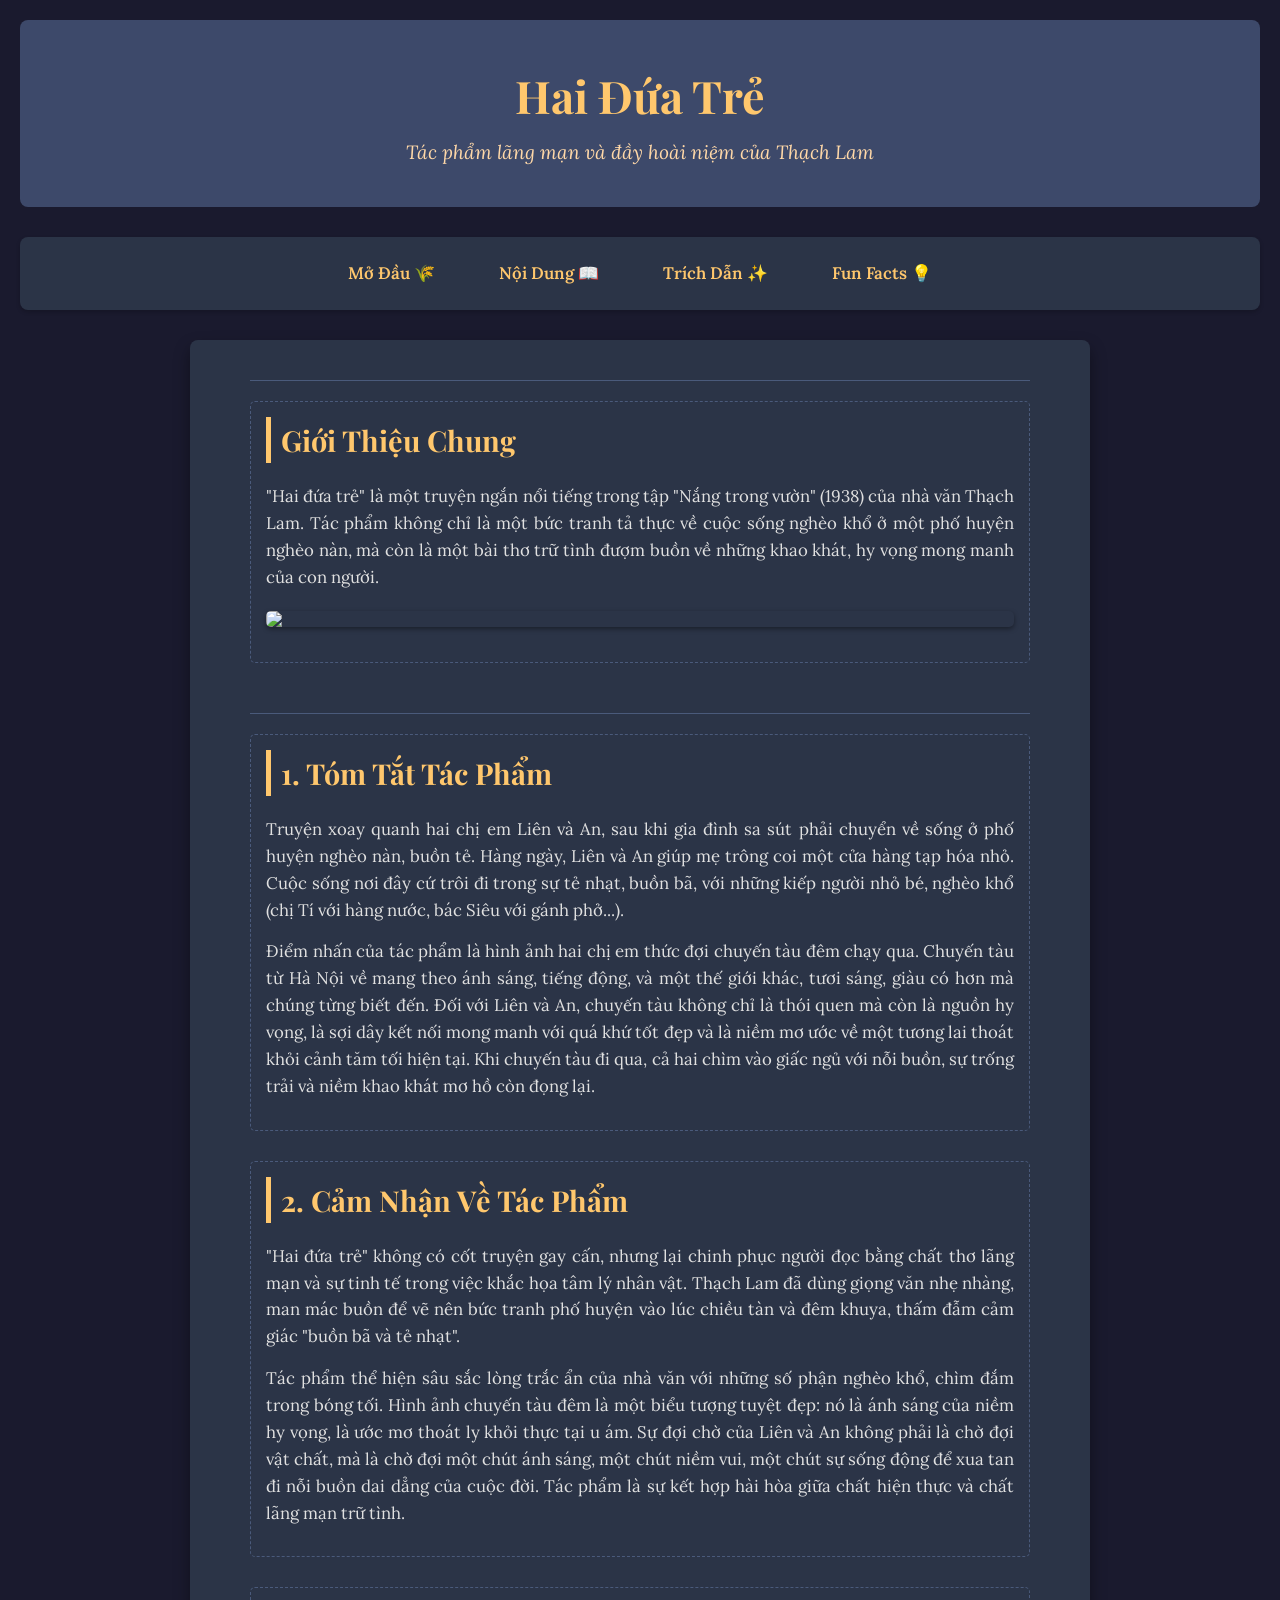
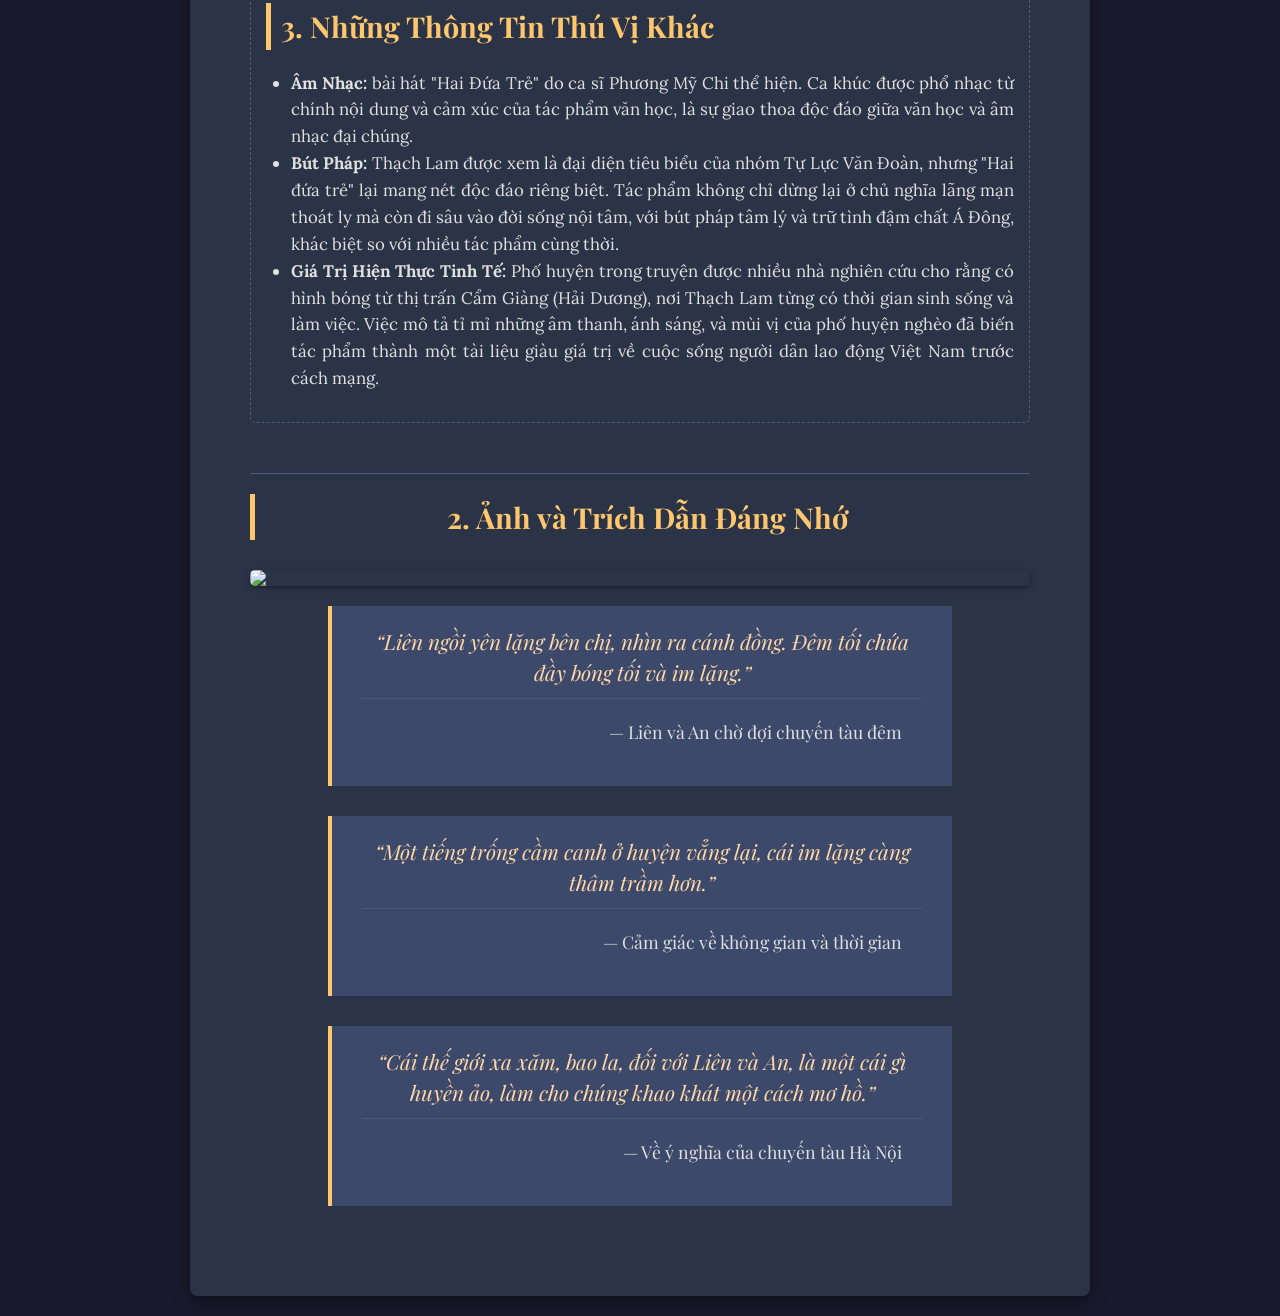
==== index.html @ c83884ed "Update and rename content5.html to index.html" ====
<!DOCTYPE html>
<html lang="vi">
<head>
    <meta charset="UTF-8">
    <meta name="viewport" content="width=device-width, initial-scale=1.0">
    <title>Hai Đứa Trẻ - Thạch Lam</title>
    <link href="https://fonts.googleapis.com/css2?family=Playfair+Display:ital,wght@0,400;0,700;1,400&family=Lora:wght@400;700&display=swap" rel="stylesheet">
    <link rel="stylesheet" href="styles5.css"> 
</head>
<body>
    <header>
        <h1>Hai Đứa Trẻ</h1>
        <h2>Tác phẩm lãng mạn và đầy hoài niệm của Thạch Lam</h2>
    </header>
    <nav class="main-nav">
        <a href="#gioi-thieu">Mở Đầu 🌾</a>
        <a href="#noidung">Nội Dung 📖</a>
        <a href="#anh-trich-dan">Trích Dẫn ✨</a>
        <a href="#thong-tin-vi">Fun Facts 💡</a>
    </nav>
    <main>
        <section id="gioi-thieu" class="content-section">
            <article>
                <h3>Giới Thiệu Chung</h3>
                <p>
                    "Hai đứa trẻ" là một truyện ngắn nổi tiếng trong tập "Nắng trong vườn" (1938) của nhà văn Thạch Lam. Tác phẩm không chỉ là một bức tranh tả thực về cuộc sống nghèo khổ ở một phố huyện nghèo nàn, mà còn là một bài thơ trữ tình đượm buồn về những khao khát, hy vọng mong manh của con người.
                </p>
                <img src="https://i.postimg.cc/MZRnd8xQ/image.png" class="content-image">
            </article>
        </section>
        <section id="noidung" class="content-section">
            <article class="tom-tat">
                <h3>1. Tóm Tắt Tác Phẩm</h3>
                <p>
                    Truyện xoay quanh hai chị em Liên và An, sau khi gia đình sa sút phải chuyển về sống ở phố huyện nghèo nàn, buồn tẻ. Hàng ngày, Liên và An giúp mẹ trông coi một cửa hàng tạp hóa nhỏ. Cuộc sống nơi đây cứ trôi đi trong sự tẻ nhạt, buồn bã, với những kiếp người nhỏ bé, nghèo khổ (chị Tí với hàng nước, bác Siêu với gánh phở...).
                </p>
                <p>
                    Điểm nhấn của tác phẩm là hình ảnh hai chị em thức đợi chuyến tàu đêm chạy qua. Chuyến tàu từ Hà Nội về mang theo ánh sáng, tiếng động, và một thế giới khác, tươi sáng, giàu có hơn mà chúng từng biết đến. Đối với Liên và An, chuyến tàu không chỉ là thói quen mà còn là nguồn hy vọng, là sợi dây kết nối mong manh với quá khứ tốt đẹp và là niềm mơ ước về một tương lai thoát khỏi cảnh tăm tối hiện tại. Khi chuyến tàu đi qua, cả hai chìm vào giấc ngủ với nỗi buồn, sự trống trải và niềm khao khát mơ hồ còn đọng lại.
                </p>
            </article>

            <article class="cam-nhan">
                <h3>2. Cảm Nhận Về Tác Phẩm</h3>
                <p>
                    "Hai đứa trẻ" không có cốt truyện gay cấn, nhưng lại chinh phục người đọc bằng chất thơ lãng mạn và sự tinh tế trong việc khắc họa tâm lý nhân vật. Thạch Lam đã dùng giọng văn nhẹ nhàng, man mác buồn để vẽ nên bức tranh phố huyện vào lúc chiều tàn và đêm khuya, thấm đẫm cảm giác "buồn bã và tẻ nhạt".
                </p>
                <p>
                    Tác phẩm thể hiện sâu sắc lòng trắc ẩn của nhà văn với những số phận nghèo khổ, chìm đắm trong bóng tối. Hình ảnh chuyến tàu đêm là một biểu tượng tuyệt đẹp: nó là ánh sáng của niềm hy vọng, là ước mơ thoát ly khỏi thực tại u ám. Sự đợi chờ của Liên và An không phải là chờ đợi vật chất, mà là chờ đợi một chút ánh sáng, một chút niềm vui, một chút sự sống động để xua tan đi nỗi buồn dai dẳng của cuộc đời. Tác phẩm là sự kết hợp hài hòa giữa chất hiện thực và chất lãng mạn trữ tình.
                </p>
            </article>
            <article id="thong-tin-vi" class="thong-tin">
                <h3>3. Những Thông Tin Thú Vị Khác</h3>
                <ul>
                    <li><b>Âm Nhạc:</b> bài hát "Hai Đứa Trẻ" do ca sĩ Phương Mỹ Chi thể hiện. Ca khúc được phổ nhạc từ chính nội dung và cảm xúc của tác phẩm văn học, là sự giao thoa độc đáo giữa văn học và âm nhạc đại chúng.</li>
                        
                    <li><b>Bút Pháp:</b> Thạch Lam được xem là đại diện tiêu biểu của nhóm Tự Lực Văn Đoàn, nhưng "Hai đứa trẻ" lại mang nét độc đáo riêng biệt. Tác phẩm không chỉ dừng lại ở chủ nghĩa lãng mạn thoát ly mà còn đi sâu vào đời sống nội tâm, với bút pháp tâm lý và trữ tình đậm chất Á Đông, khác biệt so với nhiều tác phẩm cùng thời.</li>

                    <li><b>Giá Trị Hiện Thực Tinh Tế:</b> Phố huyện trong truyện được nhiều nhà nghiên cứu cho rằng có hình bóng từ thị trấn Cẩm Giàng (Hải Dương), nơi Thạch Lam từng có thời gian sinh sống và làm việc. Việc mô tả tỉ mỉ những âm thanh, ánh sáng, và mùi vị của phố huyện nghèo đã biến tác phẩm thành một tài liệu giàu giá trị về cuộc sống người dân lao động Việt Nam trước cách mạng.</li>
                </ul>
            </article>
        </section>
        <section id="anh-trich-dan" class="content-section">
            <h3>2. Ảnh và Trích Dẫn Đáng Nhớ</h3>
            <div class="quote-block">
                <img src="https://i.postimg.cc/dQZjK1PL/image.png" class="content-image">

                <blockquote>
                    <p>“Liên ngồi yên lặng bên chị, nhìn ra cánh đồng. Đêm tối chứa đầy bóng tối và im lặng.”</p>
                    <footer>— Liên và An chờ đợi chuyến tàu đêm</footer>
                </blockquote>
            </div>
            <div class="quote-block">
                <blockquote>
                    <p>“Một tiếng trống cầm canh ở huyện vẳng lại, cái im lặng càng thâm trầm hơn.”</p>
                    <footer>— Cảm giác về không gian và thời gian</footer>
                </blockquote>
            </div>
            <div class="quote-block">
                <blockquote>
                    <p>“Cái thế giới xa xăm, bao la, đối với Liên và An, là một cái gì huyền ảo, làm cho chúng khao khát một cách mơ hồ.”</p>
                    <footer>— Về ý nghĩa của chuyến tàu Hà Nội</footer>
                </blockquote>
            </div>
        </section>
    </main>
</body>

</html>
---- styles5.css ----
* {margin: 0;padding: 0;box-sizing: border-box;}

body {
    font-family: 'Lora', Georgia, serif; 
    line-height: 1.6;
    color: #e0e0e0;
    background-color: #1a1a2e;
    padding: 20px;
}

main {
    max-width: 900px;
    margin: 0 auto;
    background-color: #2b3447;
    padding: 40px 60px;
    box-shadow: 0 8px 16px rgba(0, 0, 0, 0.4);
    border-radius: 8px;
}

header {
    text-align: center;
    padding: 40px 20px;
    background-color: #3d496a;
    margin-bottom: 30px;
    border-radius: 8px;
}

header h1 {
    font-family: 'Playfair Display', serif; 
    font-size: 2.8em;
    color: #ffc76d;
    margin-bottom: 5px;
}

header h2 {
    font-family: 'Lora', serif;
    font-size: 1.2em;
    color: #ffd8a8;
    font-style: italic;
    font-weight: 400;
}

.main-nav {
    text-align: center;
    padding: 15px 0;
    margin-bottom: 30px;
    background-color: #2b3447;
    border-radius: 8px;
    box-shadow: 0 2px 4px rgba(0, 0, 0, 0.2);
}

.main-nav a {
    font-family: 'Lora', serif;
    text-decoration: none;
    color: #ffc76d;
    margin: 0 15px;
    padding: 8px 15px;
    display: inline-block;
    transition: background-color 0.3s, color 0.3s;
    border-radius: 4px;
    font-size: 1.05em;
    font-weight: 600;
}

.main-nav a:hover {
    background-color: #4e5d80;
    color: #ffffff;
}

.content-section {
    margin-bottom: 50px;
    padding-top: 20px;
    border-top: 1px solid #4a5a7b;
}





.content-section h3 {
    font-family: 'Playfair Display', serif;
    font-size: 1.8em;
    color: #ffc76d;
    margin-bottom: 20px;
    border-left: 5px solid #ffc76d;
    padding-left: 10px;
}

article {
    margin-bottom: 30px;
    padding: 15px;
    border: 1px dashed #4a5a7b;
    border-radius: 5px;
}

article p, article ul {
    font-size: 1.05em;
    text-align: justify;
    margin-bottom: 15px;
}

article ul {
    padding-left: 25px;
}

#anh-trich-dan {
    text-align: center;
}

.quote-block {
    margin: 30px 0;
}

blockquote {
    font-family: 'Playfair Display', serif;
    font-size: 1.3em;
    font-style: italic;
    color: #ffd8a8;
    margin: 20px auto;
    padding: 20px 30px;
    border-left: 4px solid #ffc76d;
    background-color: #3d496a;
    max-width: 80%;
    line-height: 1.5;
}

blockquote footer {
    display: block;
    margin-top: 10px;
    font-size: 0.85em;
    color: #e0e0e0;
    text-align: right;
    font-style: normal;
}

.content-image {
    display: block;
    max-width: 100%;
    height: auto;
    margin: 20px auto;
    border-radius: 5px;
    box-shadow: 0 2px 5px rgba(0, 0, 0, 0.4);
}

footer {
    text-align: center;
    padding: 20px;
    margin-top: 40px;
    border-top: 1px solid #4a5a7b;
    color: #a0a0a0;
    font-size: 0.9em;
}

audio {
    position: fixed; 
    bottom: 10px;    
    right: 10px;     
    z-index: 1000;   
    width: 250px;
    opacity: 0.8;    
}

html {
    scroll-behavior: smooth;
}

@media (max-width: 768px) {
    main {padding: 30px 20px;}
    header h1 {font-size: 2.2em;}
    blockquote {
        font-size: 1.1em;
        padding: 15px 20px;
    }
}
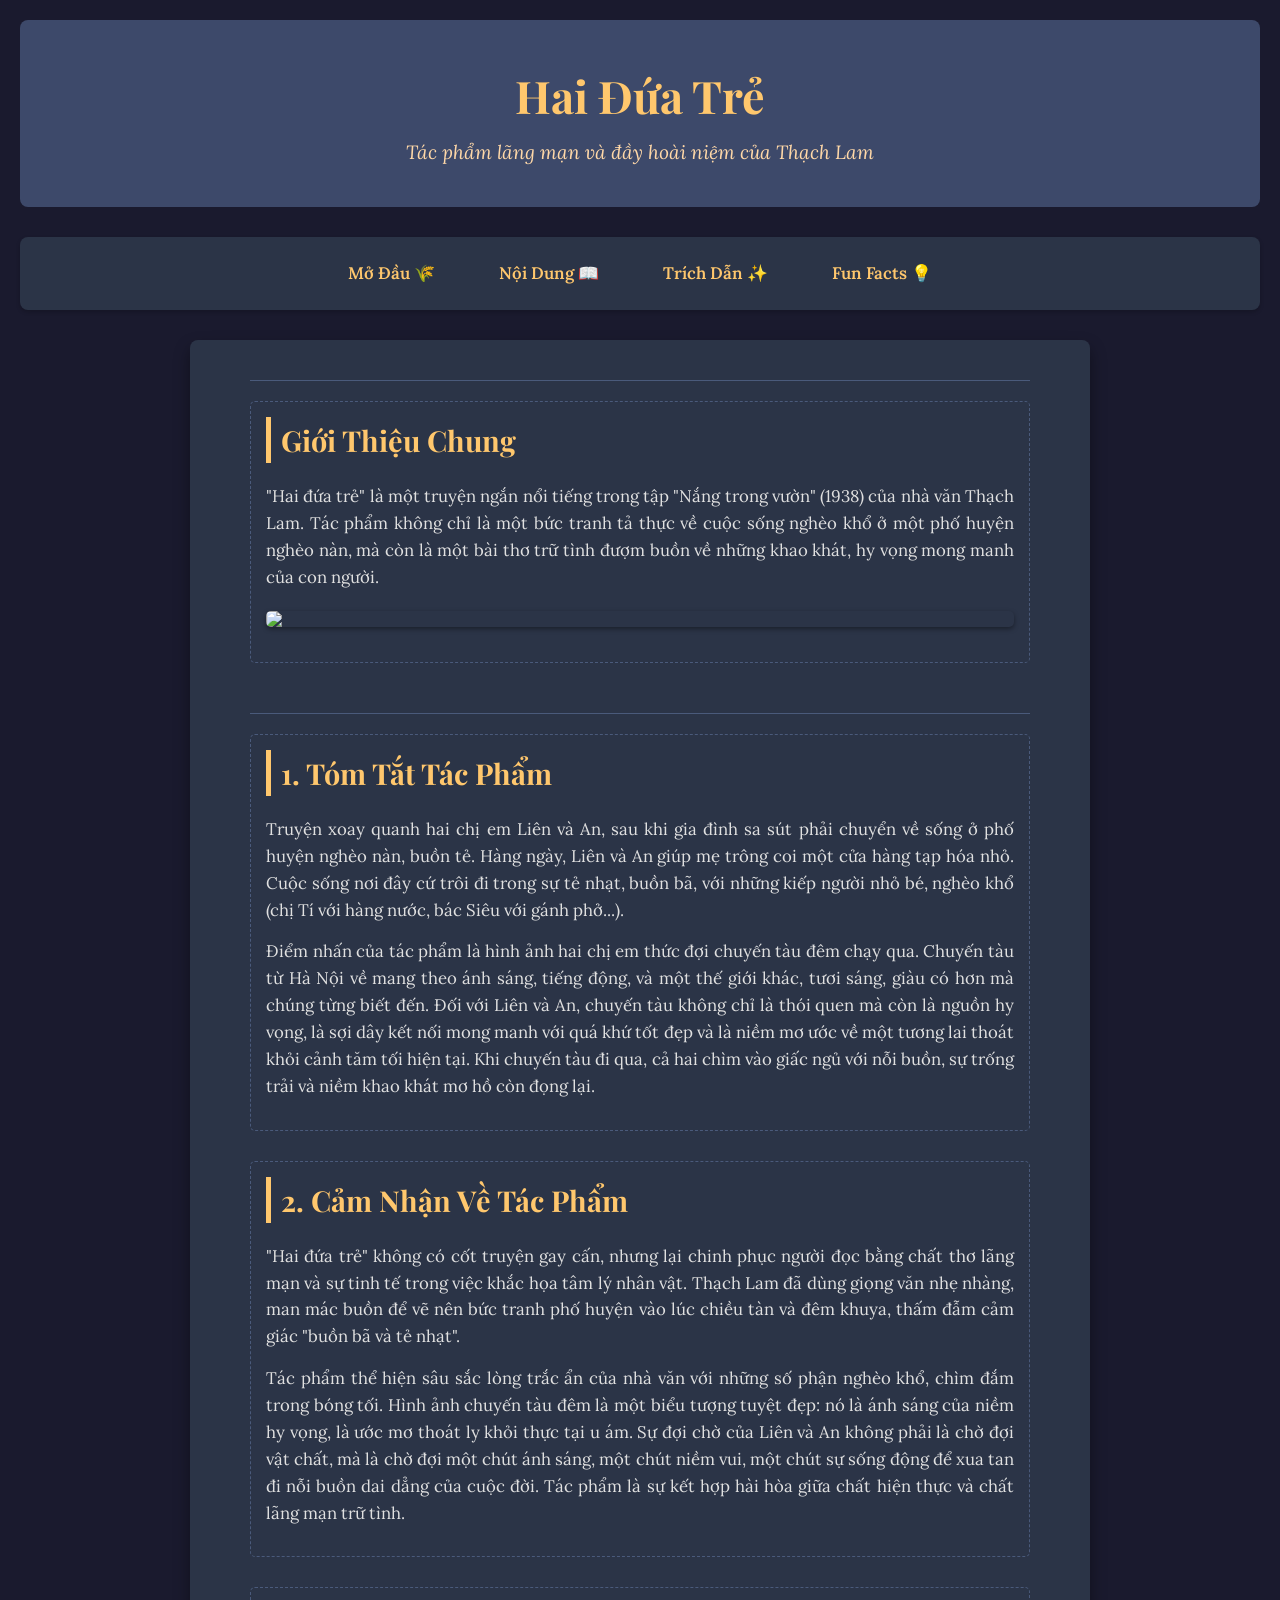
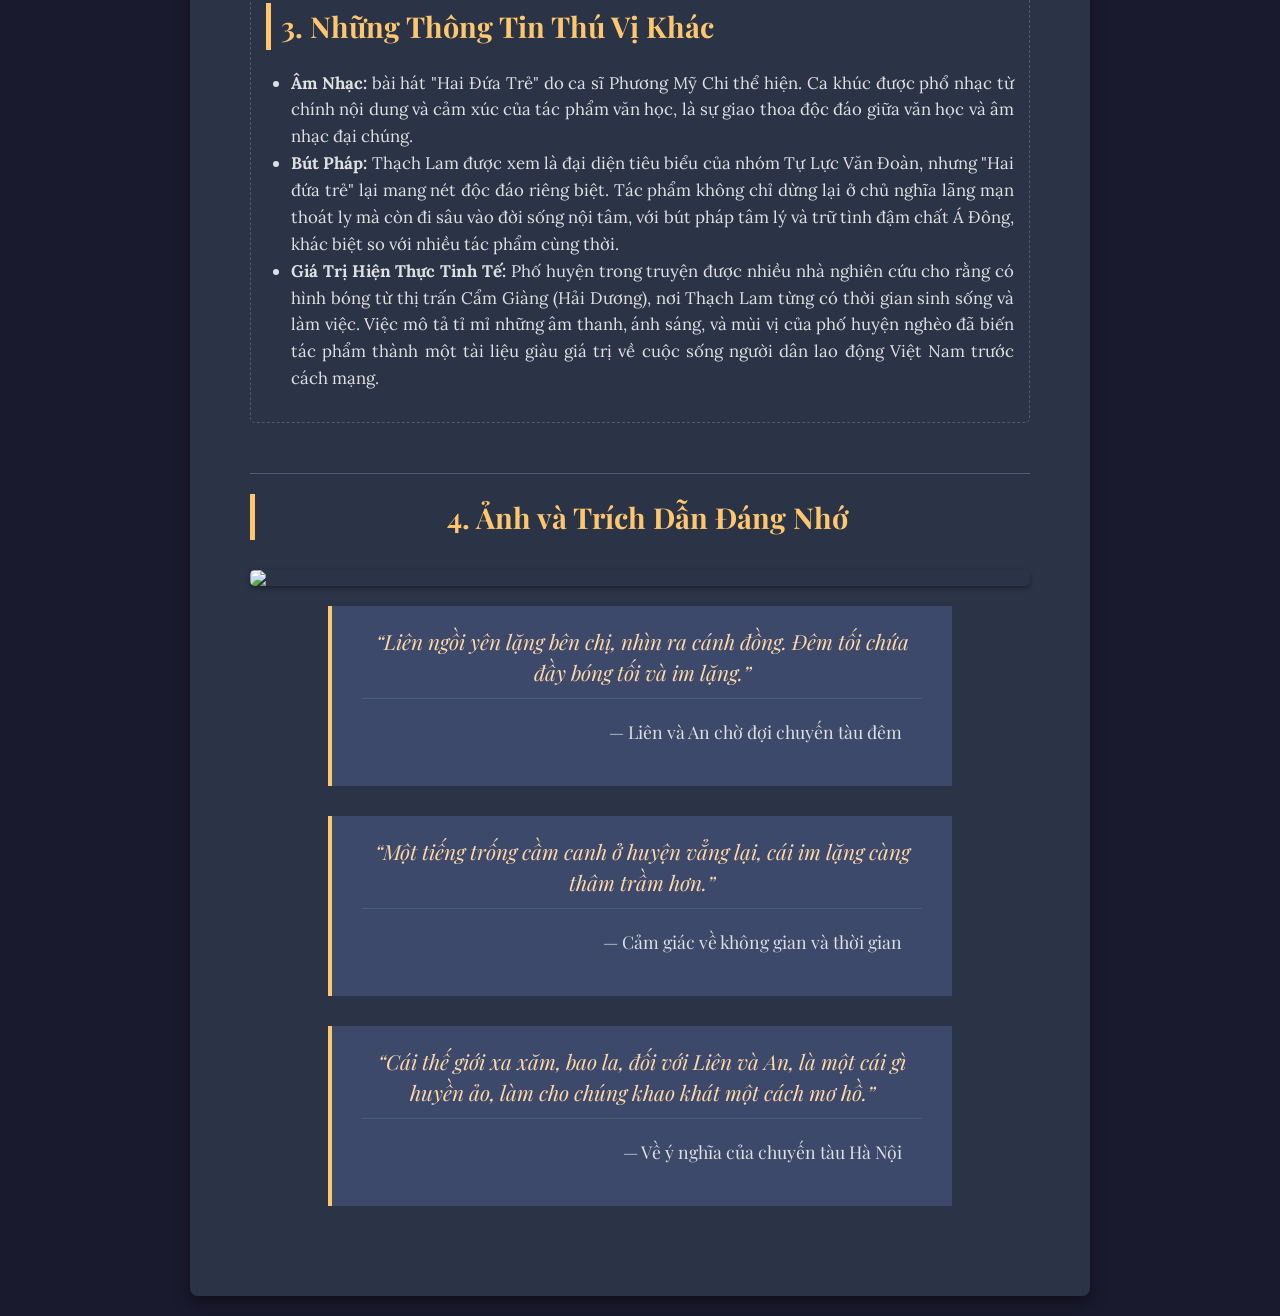
==== commit 24a331c2: "Add files via upload" ====
--- a/index.html
+++ b/index.html
@@ -60,7 +60,7 @@
             </article>
         </section>
         <section id="anh-trich-dan" class="content-section">
-            <h3>2. Ảnh và Trích Dẫn Đáng Nhớ</h3>
+            <h3>4. Ảnh và Trích Dẫn Đáng Nhớ</h3>
             <div class="quote-block">
                 <img src="https://i.postimg.cc/dQZjK1PL/image.png" class="content-image">
 
@@ -84,5 +84,4 @@
         </section>
     </main>
 </body>
-
-</html>
+</html>
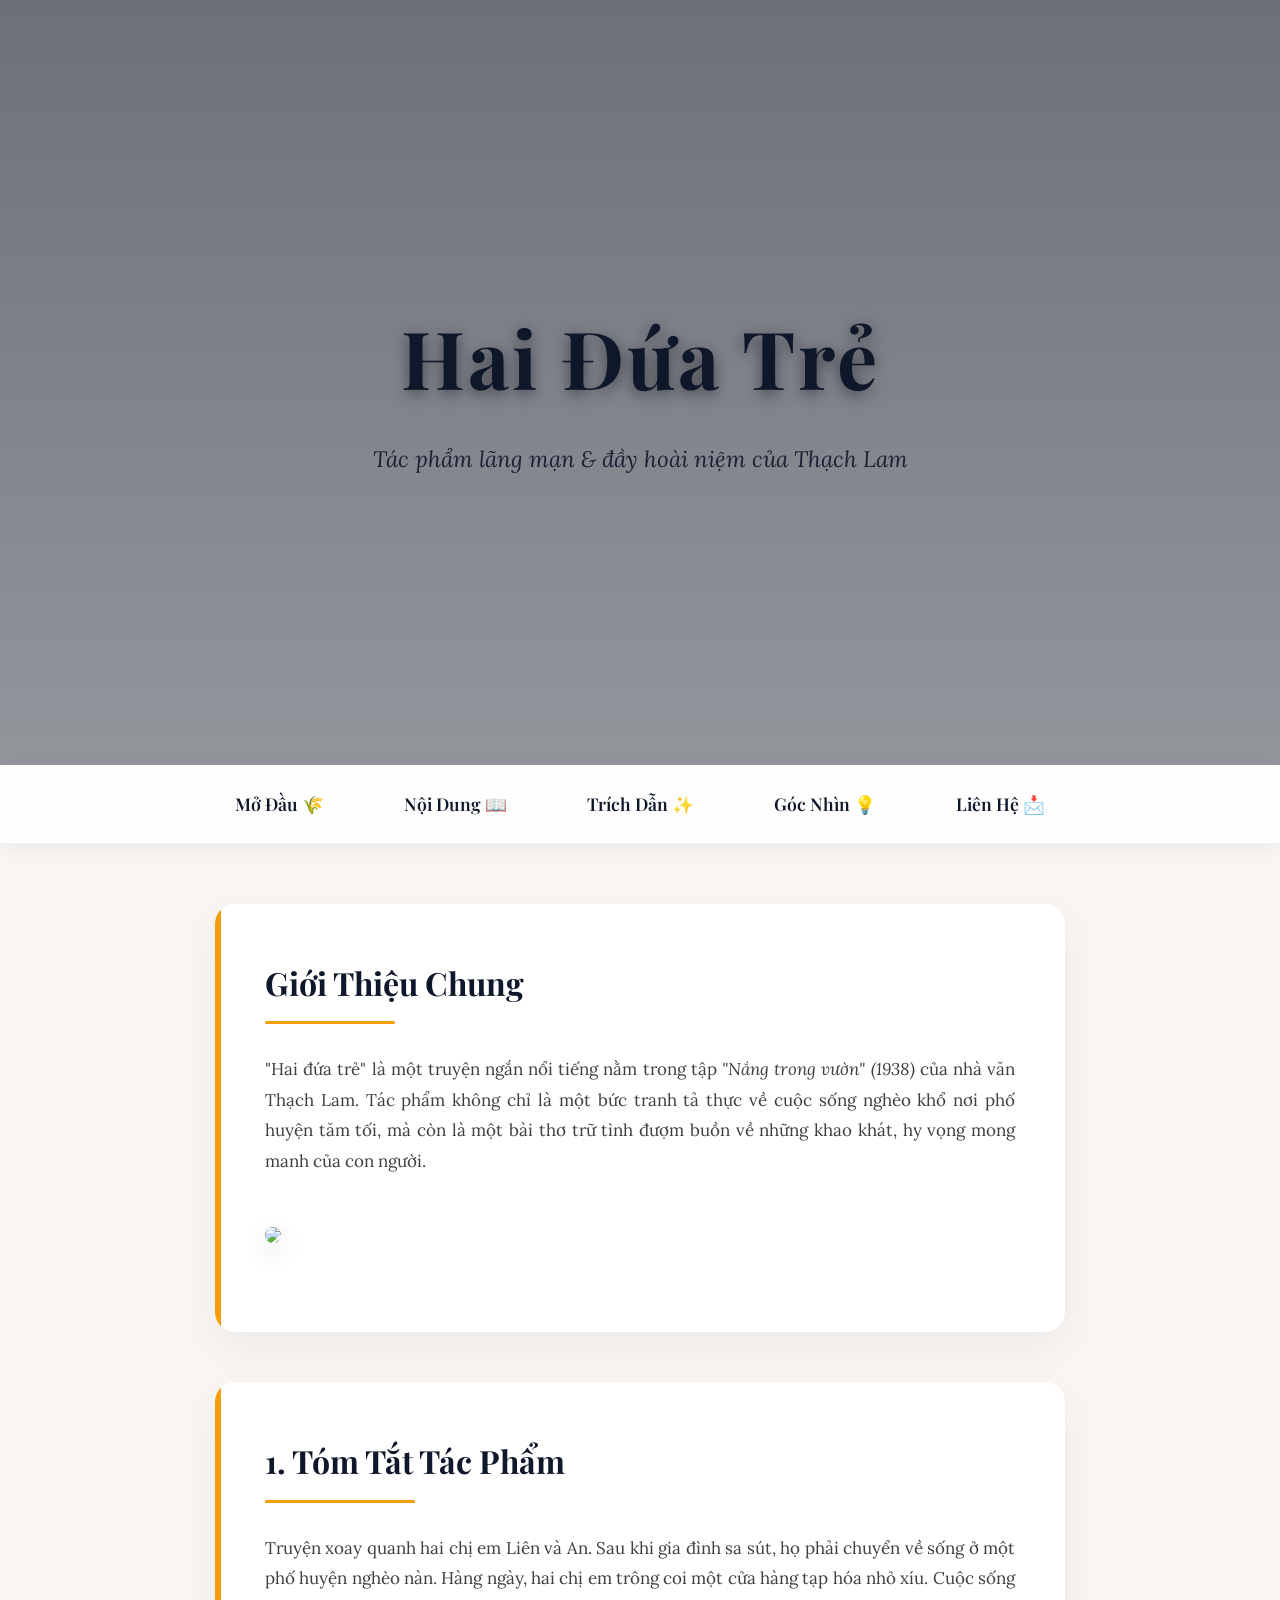
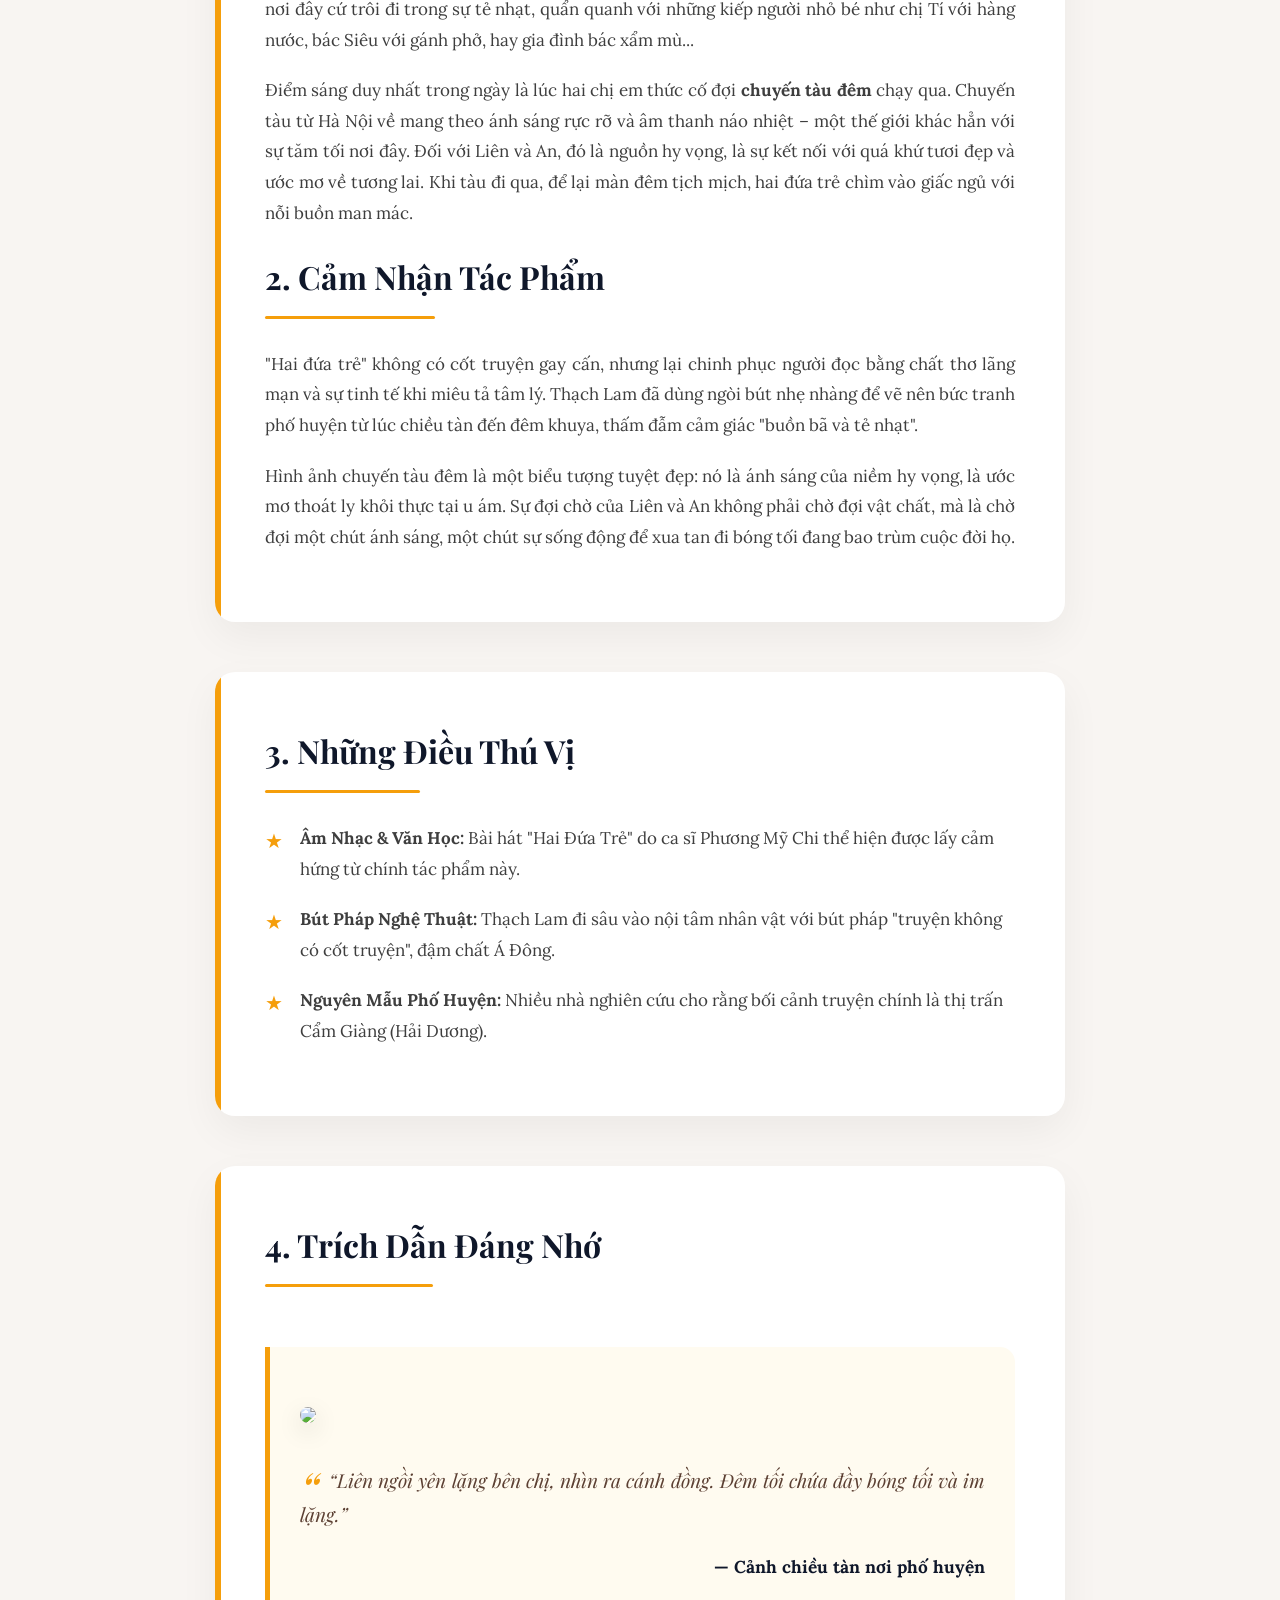
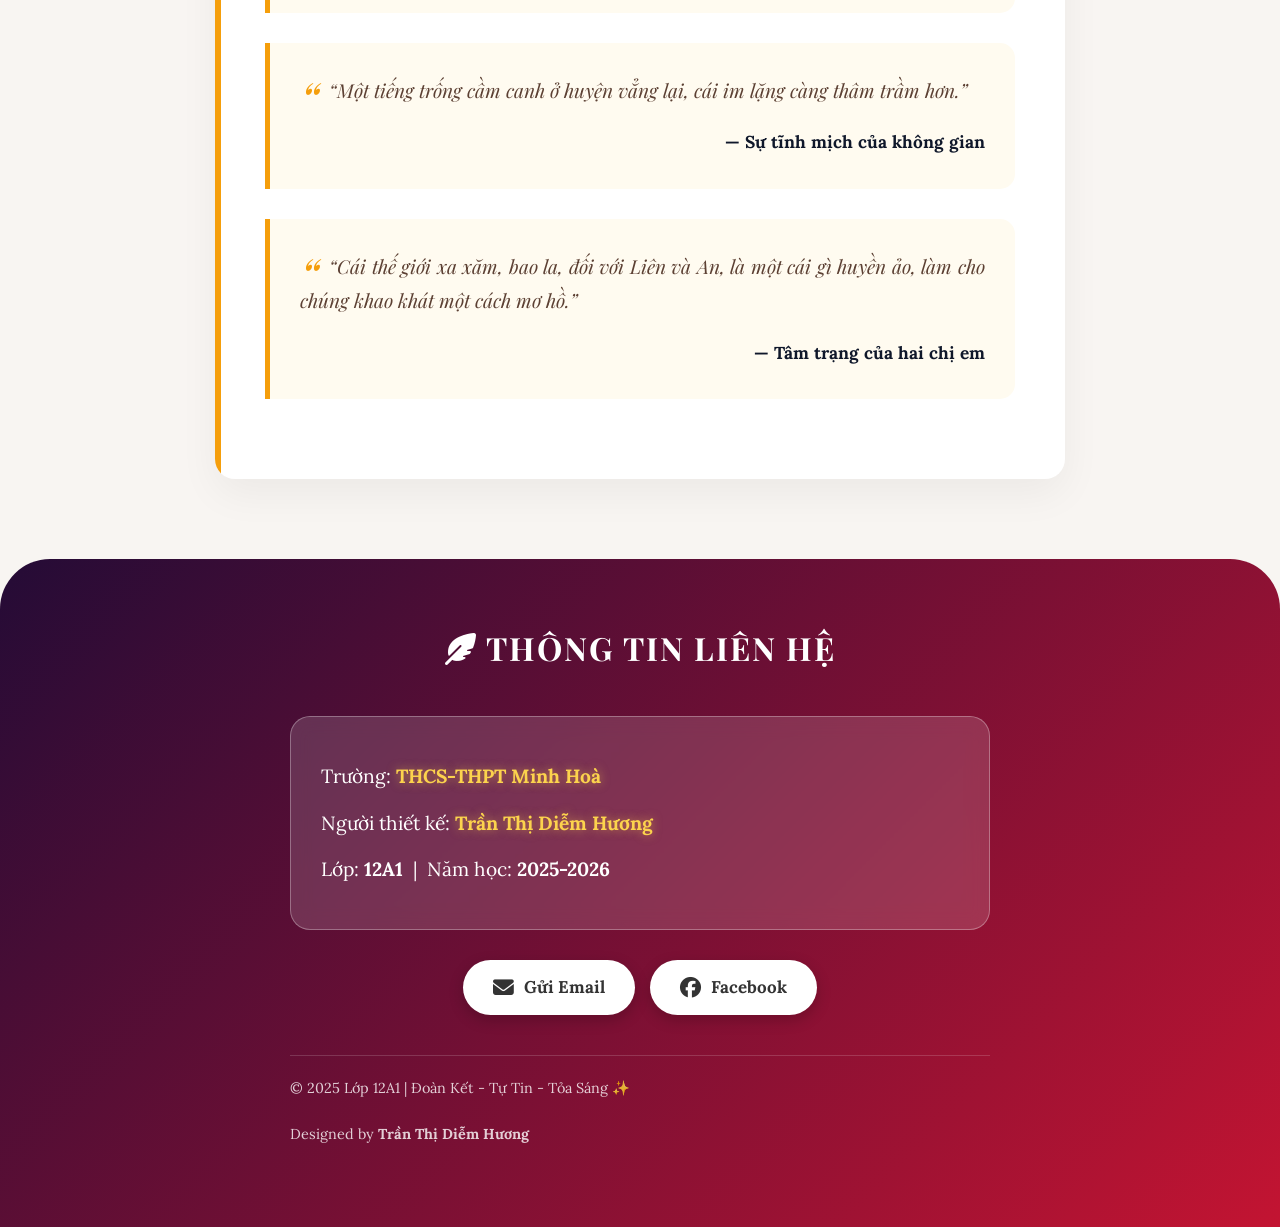
==== commit e7bbd291: "Add files via upload" ====
--- a/index.html
+++ b/index.html
@@ -3,27 +3,29 @@
 <head>
     <meta charset="UTF-8">
     <meta name="viewport" content="width=device-width, initial-scale=1.0">
-    <title>Hai Đứa Trẻ - Thạch Lam</title>
-    <link href="https://fonts.googleapis.com/css2?family=Playfair+Display:ital,wght@0,400;0,700;1,400&family=Lora:wght@400;700&display=swap" rel="stylesheet">
-    <link rel="stylesheet" href="styles5.css"> 
+    <title>Hai Đứa Trẻ - Thạch Lam | Tuyệt Tác Lãng Mạn</title>
+    <link href="https://fonts.googleapis.com/css2?family=Playfair+Display:ital,wght@0,400;0,700;1,400&family=Lora:ital,wght@0,400;0,700;1,400&display=swap" rel="stylesheet">
+    <link rel="stylesheet" href="https://cdnjs.cloudflare.com/ajax/libs/font-awesome/6.4.0/css/all.min.css">
+    <link rel="stylesheet" href="style.css"> 
 </head>
 <body>
     <header>
         <h1>Hai Đứa Trẻ</h1>
-        <h2>Tác phẩm lãng mạn và đầy hoài niệm của Thạch Lam</h2>
+        <h2>Tác phẩm lãng mạn & đầy hoài niệm của Thạch Lam</h2>
     </header>
     <nav class="main-nav">
         <a href="#gioi-thieu">Mở Đầu 🌾</a>
         <a href="#noidung">Nội Dung 📖</a>
         <a href="#anh-trich-dan">Trích Dẫn ✨</a>
-        <a href="#thong-tin-vi">Fun Facts 💡</a>
+        <a href="#thong-tin-vi">Góc Nhìn 💡</a>
+        <a href="#tac-gia-web">Liên Hệ 📩</a>
     </nav>
     <main>
         <section id="gioi-thieu" class="content-section">
             <article>
                 <h3>Giới Thiệu Chung</h3>
                 <p>
-                    "Hai đứa trẻ" là một truyện ngắn nổi tiếng trong tập "Nắng trong vườn" (1938) của nhà văn Thạch Lam. Tác phẩm không chỉ là một bức tranh tả thực về cuộc sống nghèo khổ ở một phố huyện nghèo nàn, mà còn là một bài thơ trữ tình đượm buồn về những khao khát, hy vọng mong manh của con người.
+                    "Hai đứa trẻ" là một truyện ngắn nổi tiếng nằm trong tập <i>"Nắng trong vườn" (1938)</i> của nhà văn Thạch Lam. Tác phẩm không chỉ là một bức tranh tả thực về cuộc sống nghèo khổ nơi phố huyện tăm tối, mà còn là một bài thơ trữ tình đượm buồn về những khao khát, hy vọng mong manh của con người.
                 </p>
                 <img src="https://i.postimg.cc/MZRnd8xQ/image.png" class="content-image">
             </article>
@@ -32,56 +34,79 @@
             <article class="tom-tat">
                 <h3>1. Tóm Tắt Tác Phẩm</h3>
                 <p>
-                    Truyện xoay quanh hai chị em Liên và An, sau khi gia đình sa sút phải chuyển về sống ở phố huyện nghèo nàn, buồn tẻ. Hàng ngày, Liên và An giúp mẹ trông coi một cửa hàng tạp hóa nhỏ. Cuộc sống nơi đây cứ trôi đi trong sự tẻ nhạt, buồn bã, với những kiếp người nhỏ bé, nghèo khổ (chị Tí với hàng nước, bác Siêu với gánh phở...).
+                    Truyện xoay quanh hai chị em Liên và An. Sau khi gia đình sa sút, họ phải chuyển về sống ở một phố huyện nghèo nàn. Hàng ngày, hai chị em trông coi một cửa hàng tạp hóa nhỏ xíu. Cuộc sống nơi đây cứ trôi đi trong sự tẻ nhạt, quẩn quanh với những kiếp người nhỏ bé như chị Tí với hàng nước, bác Siêu với gánh phở, hay gia đình bác xẩm mù...
                 </p>
                 <p>
-                    Điểm nhấn của tác phẩm là hình ảnh hai chị em thức đợi chuyến tàu đêm chạy qua. Chuyến tàu từ Hà Nội về mang theo ánh sáng, tiếng động, và một thế giới khác, tươi sáng, giàu có hơn mà chúng từng biết đến. Đối với Liên và An, chuyến tàu không chỉ là thói quen mà còn là nguồn hy vọng, là sợi dây kết nối mong manh với quá khứ tốt đẹp và là niềm mơ ước về một tương lai thoát khỏi cảnh tăm tối hiện tại. Khi chuyến tàu đi qua, cả hai chìm vào giấc ngủ với nỗi buồn, sự trống trải và niềm khao khát mơ hồ còn đọng lại.
+                    Điểm sáng duy nhất trong ngày là lúc hai chị em thức cố đợi <b>chuyến tàu đêm</b> chạy qua. Chuyến tàu từ Hà Nội về mang theo ánh sáng rực rỡ và âm thanh náo nhiệt – một thế giới khác hẳn với sự tăm tối nơi đây. Đối với Liên và An, đó là nguồn hy vọng, là sự kết nối với quá khứ tươi đẹp và ước mơ về tương lai. Khi tàu đi qua, để lại màn đêm tịch mịch, hai đứa trẻ chìm vào giấc ngủ với nỗi buồn man mác.
+                </p>				
+            </article>
+				
+            <article class="cam-nhan">
+                <h3>2. Cảm Nhận Tác Phẩm</h3>
+                <p>
+                    "Hai đứa trẻ" không có cốt truyện gay cấn, nhưng lại chinh phục người đọc bằng chất thơ lãng mạn và sự tinh tế khi miêu tả tâm lý. Thạch Lam đã dùng ngòi bút nhẹ nhàng để vẽ nên bức tranh phố huyện từ lúc chiều tàn đến đêm khuya, thấm đẫm cảm giác "buồn bã và tẻ nhạt".
+                </p>
+				
+                <p>
+                    Hình ảnh chuyến tàu đêm là một biểu tượng tuyệt đẹp: nó là ánh sáng của niềm hy vọng, là ước mơ thoát ly khỏi thực tại u ám. Sự đợi chờ của Liên và An không phải chờ đợi vật chất, mà là chờ đợi một chút ánh sáng, một chút sự sống động để xua tan đi bóng tối đang bao trùm cuộc đời họ.
                 </p>
             </article>
-
-            <article class="cam-nhan">
-                <h3>2. Cảm Nhận Về Tác Phẩm</h3>
-                <p>
-                    "Hai đứa trẻ" không có cốt truyện gay cấn, nhưng lại chinh phục người đọc bằng chất thơ lãng mạn và sự tinh tế trong việc khắc họa tâm lý nhân vật. Thạch Lam đã dùng giọng văn nhẹ nhàng, man mác buồn để vẽ nên bức tranh phố huyện vào lúc chiều tàn và đêm khuya, thấm đẫm cảm giác "buồn bã và tẻ nhạt".
-                </p>
-                <p>
-                    Tác phẩm thể hiện sâu sắc lòng trắc ẩn của nhà văn với những số phận nghèo khổ, chìm đắm trong bóng tối. Hình ảnh chuyến tàu đêm là một biểu tượng tuyệt đẹp: nó là ánh sáng của niềm hy vọng, là ước mơ thoát ly khỏi thực tại u ám. Sự đợi chờ của Liên và An không phải là chờ đợi vật chất, mà là chờ đợi một chút ánh sáng, một chút niềm vui, một chút sự sống động để xua tan đi nỗi buồn dai dẳng của cuộc đời. Tác phẩm là sự kết hợp hài hòa giữa chất hiện thực và chất lãng mạn trữ tình.
-                </p>
-            </article>
-            <article id="thong-tin-vi" class="thong-tin">
-                <h3>3. Những Thông Tin Thú Vị Khác</h3>
-                <ul>
-                    <li><b>Âm Nhạc:</b> bài hát "Hai Đứa Trẻ" do ca sĩ Phương Mỹ Chi thể hiện. Ca khúc được phổ nhạc từ chính nội dung và cảm xúc của tác phẩm văn học, là sự giao thoa độc đáo giữa văn học và âm nhạc đại chúng.</li>
-                        
-                    <li><b>Bút Pháp:</b> Thạch Lam được xem là đại diện tiêu biểu của nhóm Tự Lực Văn Đoàn, nhưng "Hai đứa trẻ" lại mang nét độc đáo riêng biệt. Tác phẩm không chỉ dừng lại ở chủ nghĩa lãng mạn thoát ly mà còn đi sâu vào đời sống nội tâm, với bút pháp tâm lý và trữ tình đậm chất Á Đông, khác biệt so với nhiều tác phẩm cùng thời.</li>
-
-                    <li><b>Giá Trị Hiện Thực Tinh Tế:</b> Phố huyện trong truyện được nhiều nhà nghiên cứu cho rằng có hình bóng từ thị trấn Cẩm Giàng (Hải Dương), nơi Thạch Lam từng có thời gian sinh sống và làm việc. Việc mô tả tỉ mỉ những âm thanh, ánh sáng, và mùi vị của phố huyện nghèo đã biến tác phẩm thành một tài liệu giàu giá trị về cuộc sống người dân lao động Việt Nam trước cách mạng.</li>
-                </ul>
-            </article>
+        </section>
+        <section id="thong-tin-vi" class="content-section">
+            <h3>3. Những Điều Thú Vị</h3>
+            <ul>
+                <li><b>Âm Nhạc & Văn Học:</b> Bài hát "Hai Đứa Trẻ" do ca sĩ Phương Mỹ Chi thể hiện được lấy cảm hứng từ chính tác phẩm này.</li>
+                <li><b>Bút Pháp Nghệ Thuật:</b> Thạch Lam đi sâu vào nội tâm nhân vật với bút pháp "truyện không có cốt truyện", đậm chất Á Đông.</li>
+                <li><b>Nguyên Mẫu Phố Huyện:</b> Nhiều nhà nghiên cứu cho rằng bối cảnh truyện chính là thị trấn Cẩm Giàng (Hải Dương).</li>
+            </ul>
         </section>
         <section id="anh-trich-dan" class="content-section">
-            <h3>4. Ảnh và Trích Dẫn Đáng Nhớ</h3>
+            <h3>4. Trích Dẫn Đáng Nhớ</h3>
             <div class="quote-block">
                 <img src="https://i.postimg.cc/dQZjK1PL/image.png" class="content-image">
-
                 <blockquote>
                     <p>“Liên ngồi yên lặng bên chị, nhìn ra cánh đồng. Đêm tối chứa đầy bóng tối và im lặng.”</p>
-                    <footer>— Liên và An chờ đợi chuyến tàu đêm</footer>
+                    <footer>— Cảnh chiều tàn nơi phố huyện</footer>
                 </blockquote>
             </div>
             <div class="quote-block">
                 <blockquote>
                     <p>“Một tiếng trống cầm canh ở huyện vẳng lại, cái im lặng càng thâm trầm hơn.”</p>
-                    <footer>— Cảm giác về không gian và thời gian</footer>
+                    <footer>— Sự tĩnh mịch của không gian</footer>
                 </blockquote>
             </div>
             <div class="quote-block">
                 <blockquote>
                     <p>“Cái thế giới xa xăm, bao la, đối với Liên và An, là một cái gì huyền ảo, làm cho chúng khao khát một cách mơ hồ.”</p>
-                    <footer>— Về ý nghĩa của chuyến tàu Hà Nội</footer>
+					
+                    <footer>— Tâm trạng của hai chị em</footer>
                 </blockquote>
             </div>
         </section>
     </main>
+    <footer id="tac-gia-web" class="site-footer">
+        <div class="footer-content">
+            <h2 class="footer-title"><i class="fas fa-feather-alt"></i> Thông Tin Liên Hệ</h2>
+            <div class="info-card">
+                <p class="info-line">Trường: <span class="highlight-text">THCS-THPT Minh Hoà</span></p>
+                <p class="info-line">Người thiết kế: <span class="highlight-text">Trần Thị Diễm Hương</span></p>
+                <p class="info-line">Lớp: <b>12A1</b> &nbsp;|&nbsp; Năm học: <b>2025-2026</b></p>
+            </div>
+            <div class="contact-buttons">
+                <a href="mailto:haguyumino@gmail.com" class="contact-btn mail">
+                    <i class="fas fa-envelope"></i> Gửi Email
+                </a>
+                <a href="https://www.facebook.com/share/1BeXGunE4T/?mibextid=wwXIfr" target="_blank" class="contact-btn fb">
+                    <i class="fab fa-facebook"></i> Facebook
+                </a>
+            </div>
+            <div class="copyright">
+                <p>© 2025 Lớp 12A1 | Đoàn Kết - Tự Tin - Tỏa Sáng ✨</p>
+                <p>Designed by <b>Trần Thị Diễm Hương</b></p>
+            </div>
+        </div>
+    </footer>
 </body>
-</html>+</html>+
+
--- a/style.css
+++ b/style.css
@@ -0,0 +1,260 @@
+:root {
+    --primary-color: #0f172a; 
+    --accent-color: #f59e0b;
+    --text-color: #3e3e3e;
+    --bg-color: #f8f5f2;
+    --white: #ffffff;
+    --footer-gradient: linear-gradient(135deg, #240b36 0%, #c31432 100%);
+}
+
+* { margin: 0; padding: 0; box-sizing: border-box; }
+html { scroll-behavior: smooth; }
+body {
+    font-family: 'Lora', serif;
+    background-color: var(--bg-color);
+    color: var(--text-color);
+    line-height: 1.8;
+    font-size: 17px;
+}+
+h1, h2, h3 {
+    font-family: 'Playfair Display', serif;
+    font-weight: 700;
+    color: var(--primary-color);
+}
+
+header {
+    background: linear-gradient(rgba(15, 23, 42, 0.6), rgba(15, 23, 42, 0.4)), url('https://upload.wikimedia.org/wikipedia/commons/thumb/c/c7/Sunset_Railway.jpg/1200px-Sunset_Railway.jpg');
+    background-size: cover;
+    background-position: center;
+    background-attachment: fixed;
+    height: 85vh;
+    display: flex;
+    flex-direction: column;
+    justify-content: center;
+    align-items: center;
+    color: var(--white);
+    text-align: center;
+    padding: 20px;
+}
+
+header h1 {
+    font-size: 5rem;
+    text-shadow: 0 4px 15px rgba(0,0,0,0.5);
+    margin-bottom: 10px;
+    letter-spacing: 3px;
+    animation: fadeInDown 1.5s ease;
+}+
+header h2 {
+    font-size: 1.4rem;
+    font-weight: 400;
+    font-style: italic;
+    font-family: 'Lora', serif;
+    opacity: 0.9;
+    max-width: 700px;
+    animation: fadeInUp 1.5s ease;
+}+
+@keyframes fadeInDown {
+    from { opacity: 0; transform: translateY(-30px); }
+    to { opacity: 1; transform: translateY(0); }
+}
+
+@keyframes fadeInUp {
+    from { opacity: 0; transform: translateY(30px); }
+    to { opacity: 1; transform: translateY(0); }
+}
+
+.main-nav {
+    background-color: rgba(255, 255, 255, 0.9);
+    position: sticky;
+    top: 0;
+    z-index: 1000;
+    display: flex;
+    justify-content: center;
+    padding: 15px 0;
+    box-shadow: 0 4px 20px rgba(0,0,0,0.05);
+    backdrop-filter: blur(10px);
+    border-bottom: 1px solid rgba(0,0,0,0.05);
+}+
+.main-nav a {
+    text-decoration: none;
+    color: var(--primary-color);
+    font-weight: 600;
+    font-family: 'Playfair Display', serif;
+    margin: 0 20px;
+    padding: 8px 20px;
+    border-radius: 30px;
+    transition: all 0.3s ease;
+    font-size: 1.1rem;
+}
+
+.main-nav a:hover {
+    background-color: var(--primary-color);
+    color: var(--accent-color);
+    transform: translateY(-2px);
+}
+
+main {
+    max-width: 900px;
+    margin: 60px auto;
+    padding: 0 25px;
+}+
+.content-section {
+    background: var(--white);
+    padding: 50px;
+    margin-bottom: 50px;
+    border-radius: 20px;
+    box-shadow: 0 15px 40px rgba(0, 0, 0, 0.05);
+    position: relative;
+    overflow: hidden;
+}+
+.content-section::before {
+    content: "";
+    position: absolute;
+    top: 0;
+    left: 0;
+    width: 6px;
+    height: 100%;
+    background: var(--accent-color);
+}+
+h3 {
+    font-size: 2rem;
+    margin-bottom: 30px;
+    position: relative;
+    display: inline-block;
+}+
+h3::after {
+    content: "";
+    display: block;
+    width: 50%;
+    height: 3px;
+    background: var(--accent-color);
+    margin-top: 10px;
+    border-radius: 2px;
+}+
+p { margin-bottom: 20px; text-align: justify; }
+
+.content-image {
+    width: 100%;
+    height: auto;
+    border-radius: 12px;
+    margin: 30px 0;
+    box-shadow: 0 8px 25px rgba(0,0,0,0.15);
+    transition: transform 0.4s ease;
+}
+
+.content-image:hover { transform: scale(1.02); }
+
+.quote-block {
+    background-color: #fffbf0;
+    border-left: 5px solid var(--accent-color);
+    padding: 30px;
+    margin: 30px 0;
+    border-radius: 0 15px 15px 0;
+    font-family: 'Playfair Display', serif;
+    font-style: italic;
+    font-size: 1.2rem;
+    color: #5c4033;
+}+
+.quote-block blockquote p::before { 
+    content: "“"; 
+    font-size: 3rem; 
+    color: var(--accent-color); 
+    vertical-align: -20px; 
+    margin-right: 10px; 
+    line-height: 0; 
+}
+
+.quote-block footer {
+    margin-top: 15px;
+    font-weight: 700;
+    text-align: right;
+    font-size: 0.9em;
+    font-family: 'Lora', sans-serif;
+    color: var(--primary-color);
+    font-style: normal;
+}
+
+ul li {
+    list-style: none;
+    position: relative;
+    padding-left: 35px;
+    margin-bottom: 20px;
+}+
+ul li::before {
+    content: "★";
+    color: var(--accent-color);
+    position: absolute;
+    left: 0;
+    font-size: 1.2em;
+    top: 0px;
+}
+
+.site-footer {
+    background: var(--footer-gradient);
+    color: white;
+    padding: 60px 20px;
+    text-align: center;
+    font-family: 'Lora', sans-serif;
+    margin-top: 80px;
+    border-top-left-radius: 50px;
+    border-top-right-radius: 50px;
+}
+
+.footer-content { max-width: 700px; margin: 0 auto; }+
+.footer-title {
+    font-size: 2rem;
+    margin-bottom: 40px;
+    color: #fff;
+    text-transform: uppercase;
+    letter-spacing: 2px;
+}
+
+.info-card {
+    background: rgba(255, 255, 255, 0.15);
+    backdrop-filter: blur(10px);
+    padding: 30px;
+    border-radius: 20px;
+    margin-bottom: 30px;
+    border: 1px solid rgba(255, 255, 255, 0.3);
+}+
+.info-line { font-size: 1.2rem; margin: 12px 0; }
+.highlight-text { color: #fcd34d; font-weight: bold; text-shadow: 0 0 10px rgba(252, 211, 77, 0.5); }
+.contact-buttons { display: flex; justify-content: center; gap: 15px; flex-wrap: wrap; }
+.contact-btn {
+    display: inline-flex;
+    align-items: center;
+    background: white;
+    color: #333;
+    padding: 12px 30px;
+    border-radius: 50px;
+    text-decoration: none;
+    font-weight: 700;
+    transition: all 0.3s cubic-bezier(0.175, 0.885, 0.32, 1.275);
+    box-shadow: 0 5px 15px rgba(0,0,0,0.2);
+}
+
+.contact-btn:hover { transform: translateY(-5px); box-shadow: 0 10px 20px rgba(0,0,0,0.3); }
+.contact-btn.mail:hover { color: #EA4335; background: #fff; }
+.contact-btn.fb:hover { color: #1877F2; background: #fff; }
+.contact-btn i { margin-right: 10px; font-size: 1.3rem; }
+.copyright { margin-top: 40px; font-size: 0.9rem; opacity: 0.8; border-top: 1px solid rgba(255,255,255,0.2); padding-top: 20px; }
+@media (max-width: 768px) {
+    header h1 { font-size: 3.5rem; }
+    .main-nav { flex-wrap: wrap; }
+    .content-section { padding: 30px 20px; }
+}+
+
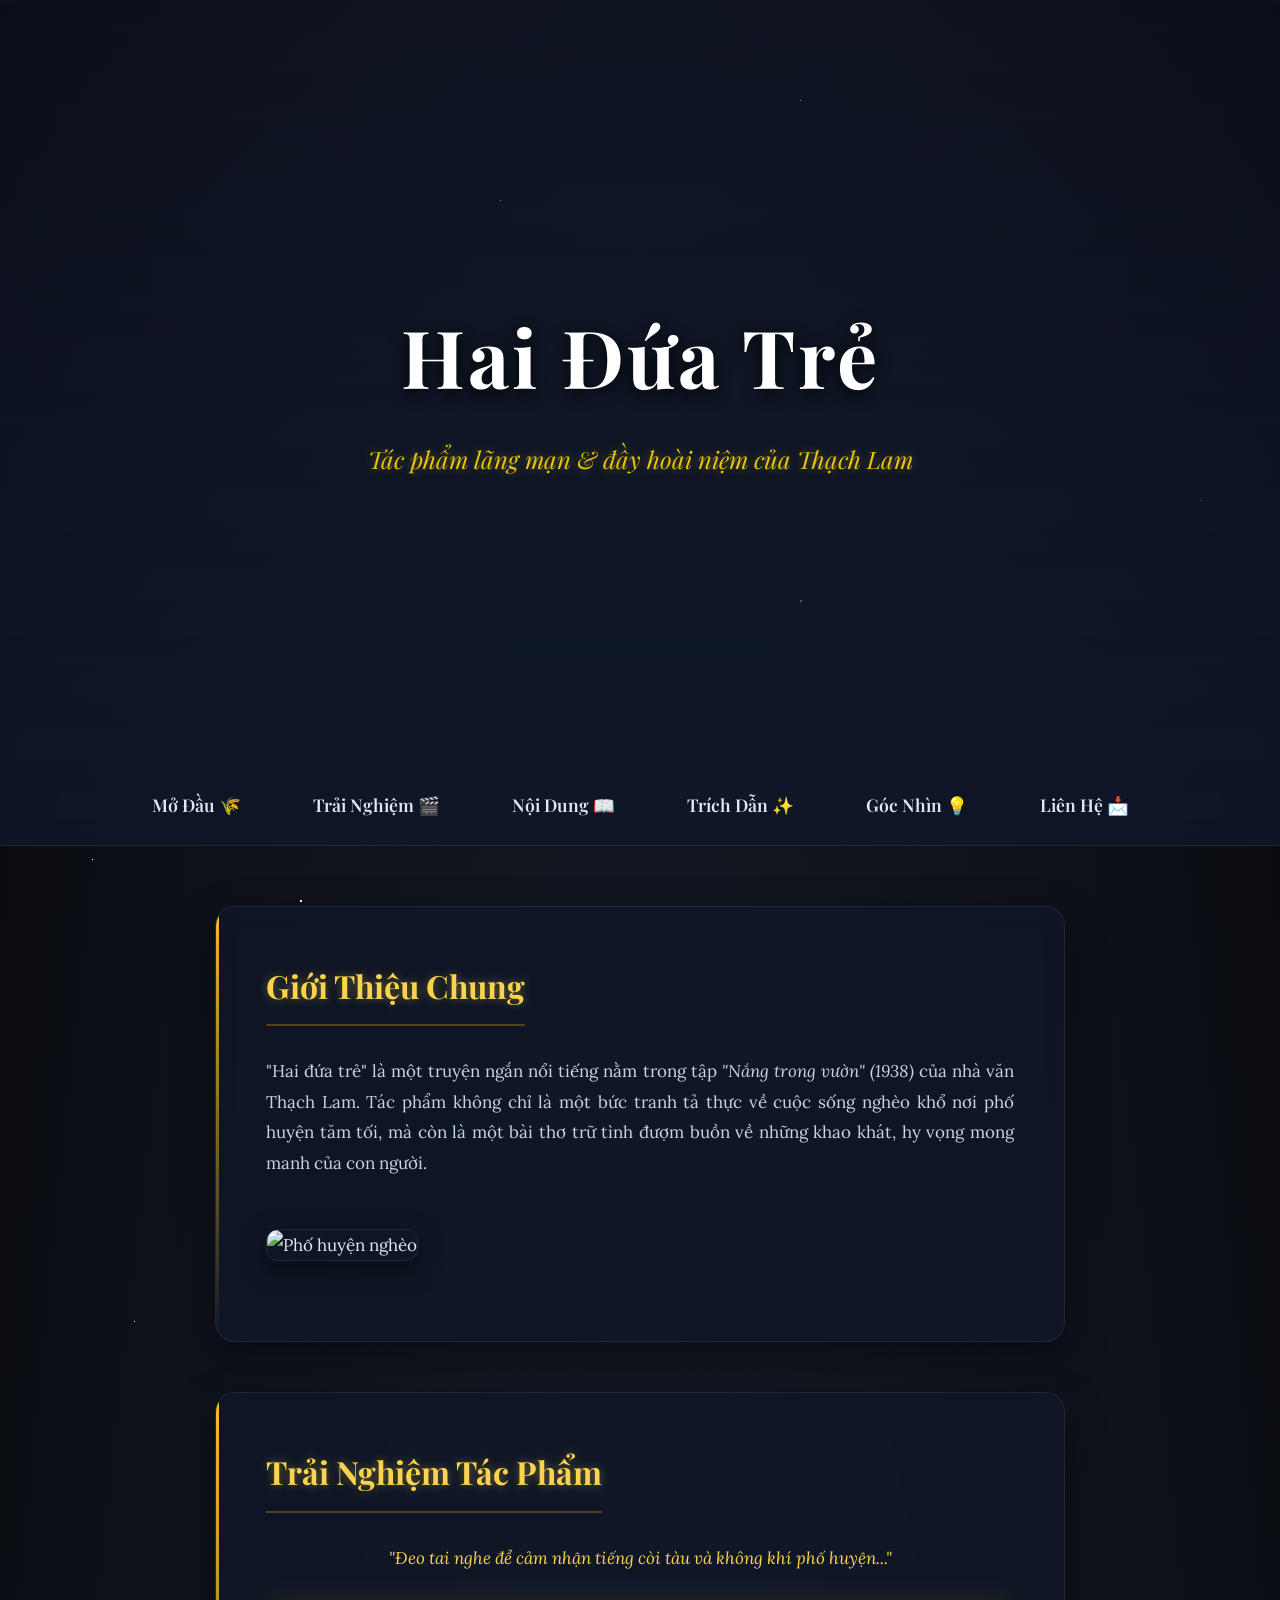
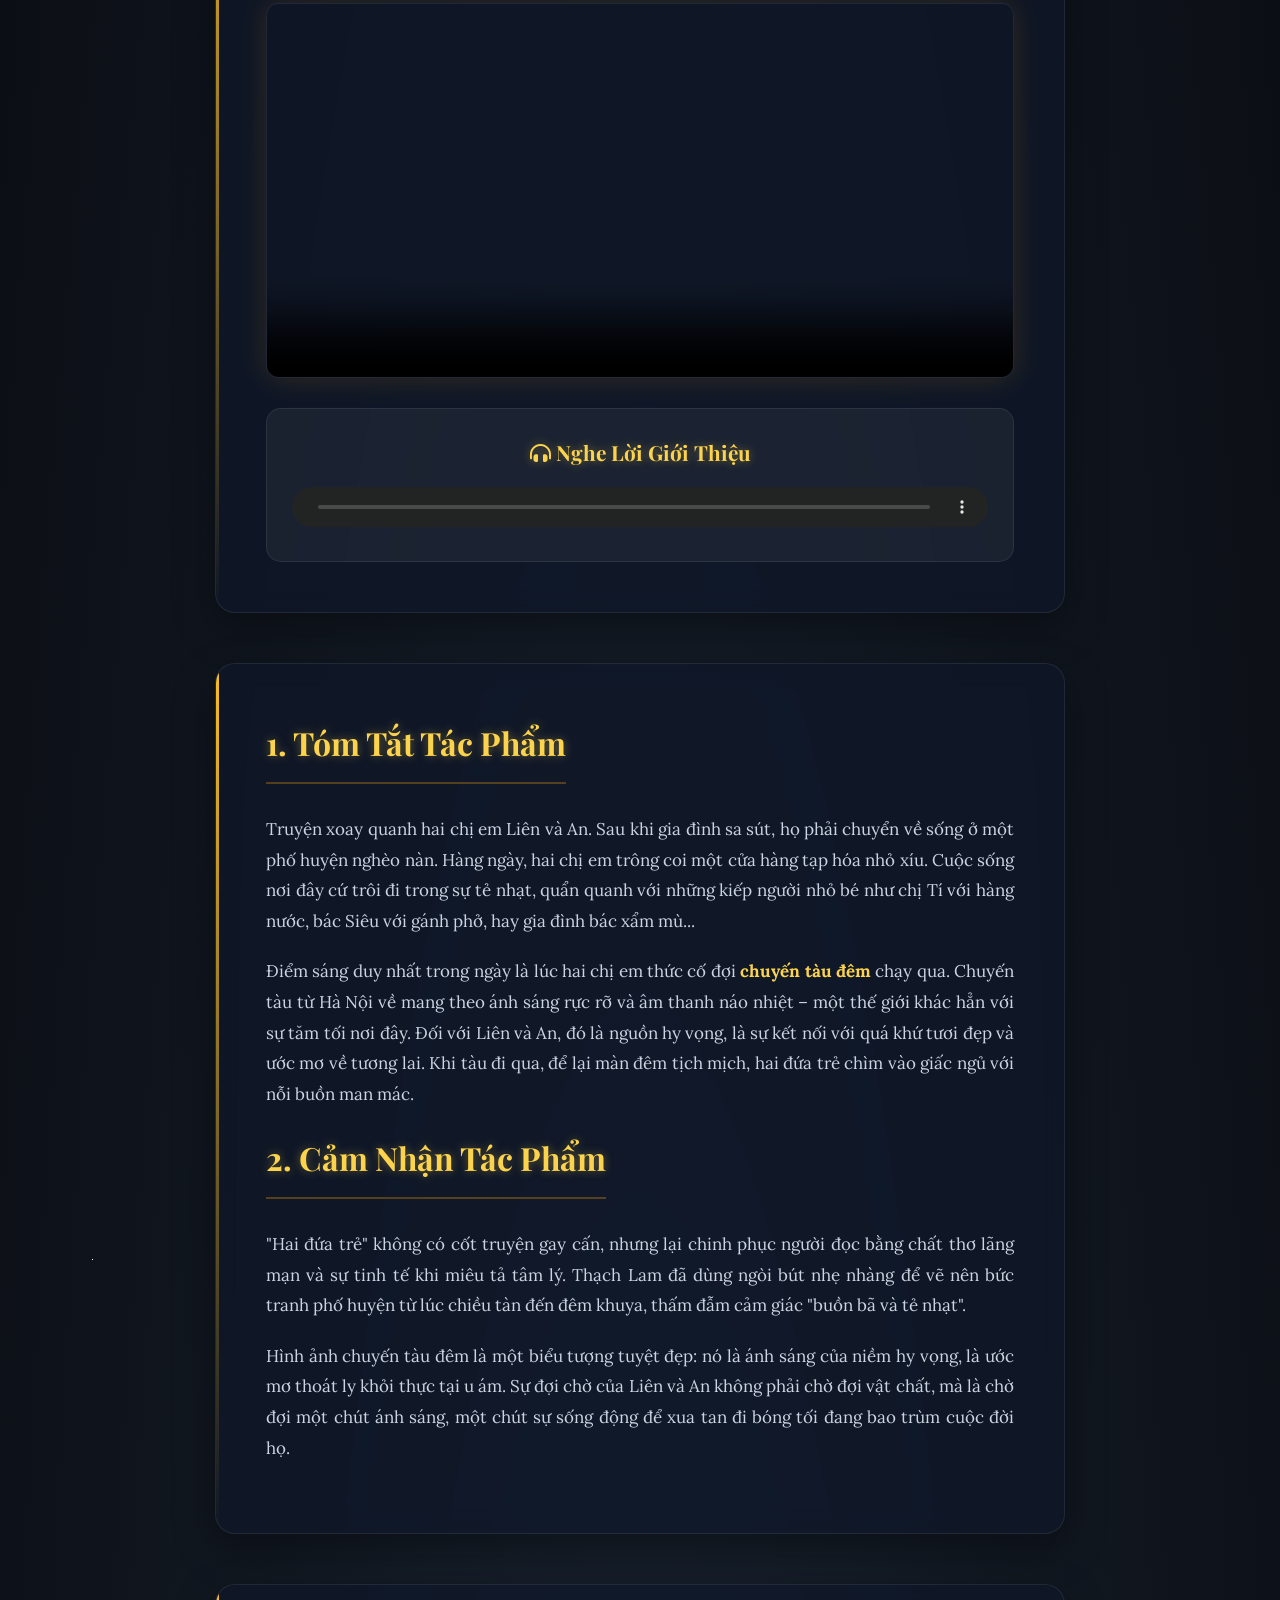
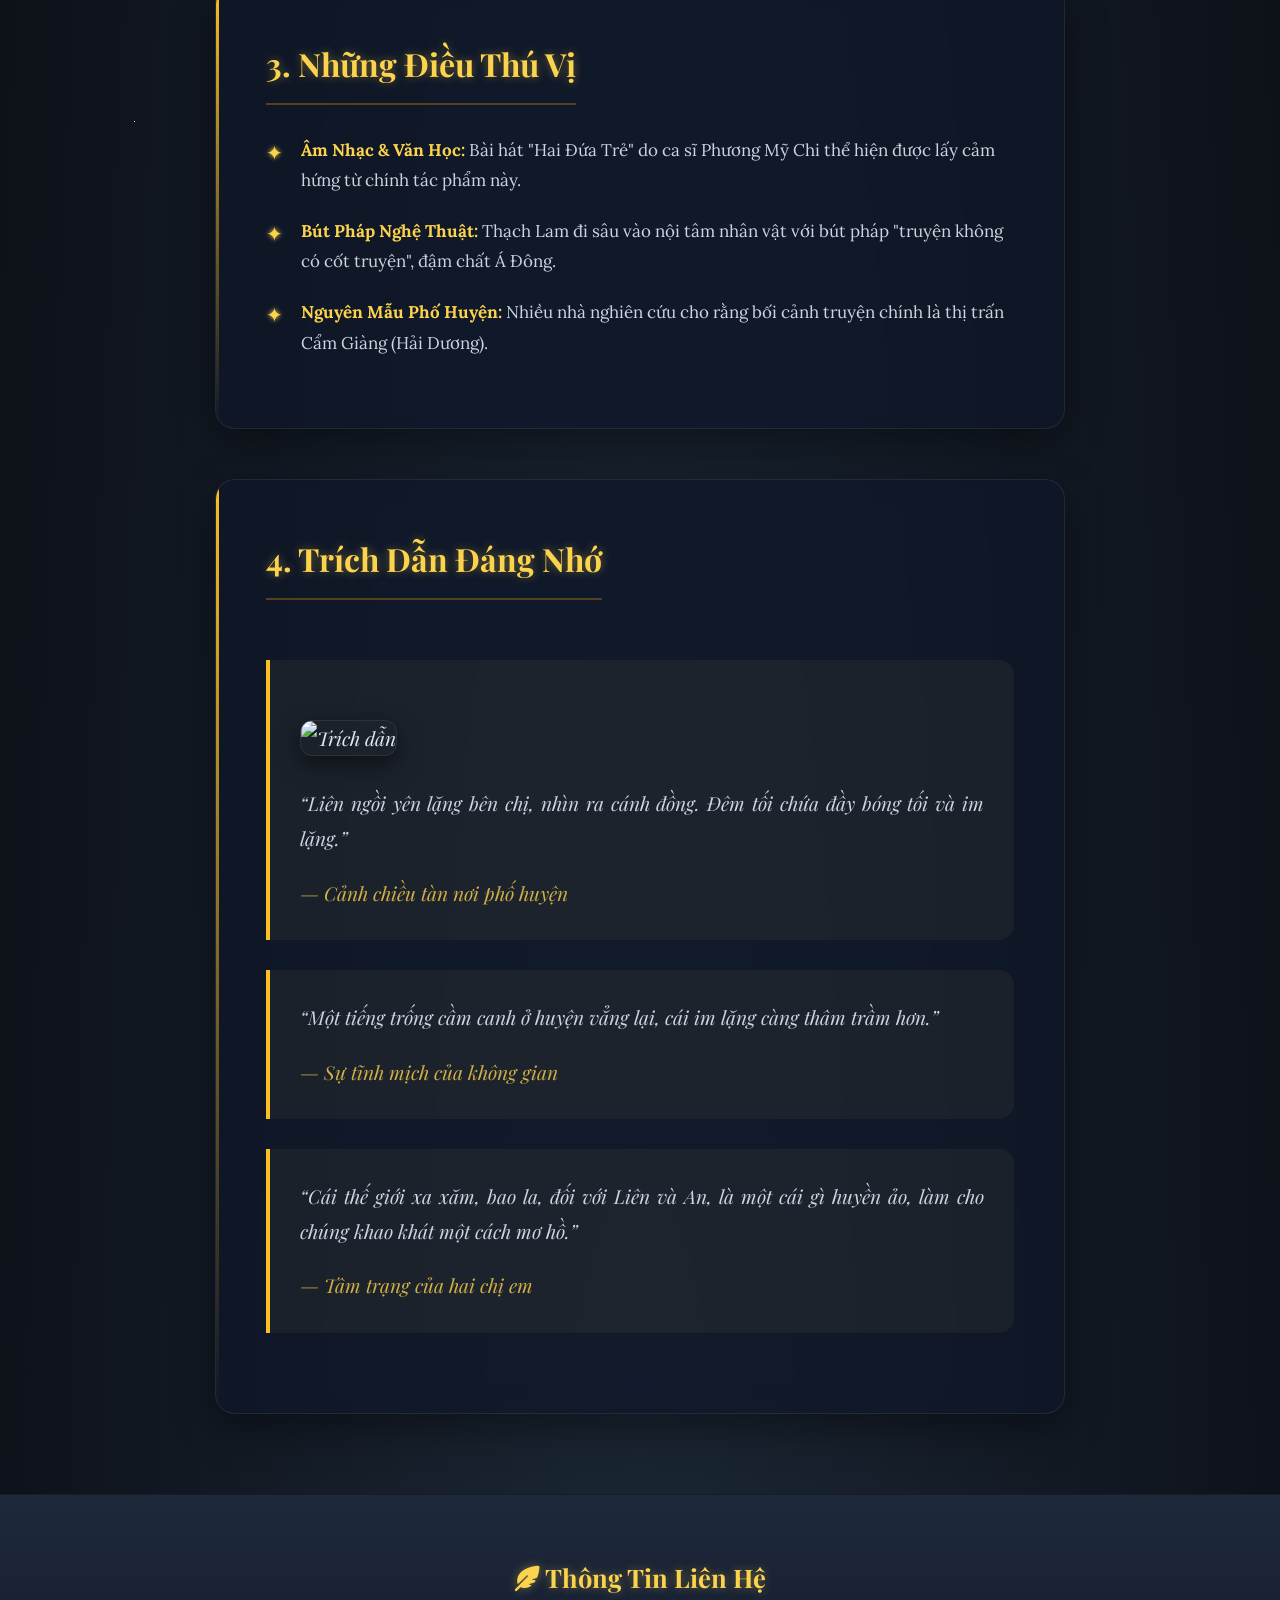
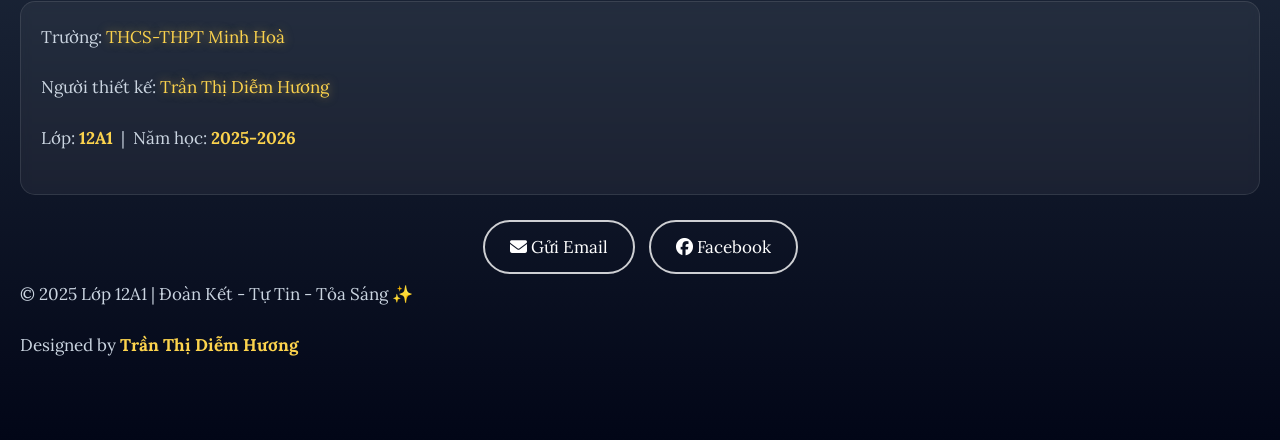
==== commit e01b81ce: "Add files via upload" ====
--- a/index.html
+++ b/index.html
@@ -9,12 +9,19 @@
     <link rel="stylesheet" href="style.css"> 
 </head>
 <body>
+    <div id="stars"></div>
+    <div id="stars2"></div>
+    <div id="stars3"></div>
     <header>
-        <h1>Hai Đứa Trẻ</h1>
-        <h2>Tác phẩm lãng mạn & đầy hoài niệm của Thạch Lam</h2>
+        <div class="header-overlay"></div>
+        <div class="header-content">
+            <h1>Hai Đứa Trẻ</h1>
+            <h2>Tác phẩm lãng mạn & đầy hoài niệm của Thạch Lam</h2>
+        </div>
     </header>
     <nav class="main-nav">
         <a href="#gioi-thieu">Mở Đầu 🌾</a>
+        <a href="#media-zone">Trải Nghiệm 🎬</a>
         <a href="#noidung">Nội Dung 📖</a>
         <a href="#anh-trich-dan">Trích Dẫn ✨</a>
         <a href="#thong-tin-vi">Góc Nhìn 💡</a>
@@ -27,8 +34,23 @@
                 <p>
                     "Hai đứa trẻ" là một truyện ngắn nổi tiếng nằm trong tập <i>"Nắng trong vườn" (1938)</i> của nhà văn Thạch Lam. Tác phẩm không chỉ là một bức tranh tả thực về cuộc sống nghèo khổ nơi phố huyện tăm tối, mà còn là một bài thơ trữ tình đượm buồn về những khao khát, hy vọng mong manh của con người.
                 </p>
-                <img src="https://i.postimg.cc/MZRnd8xQ/image.png" class="content-image">
+                <img src="https://i.postimg.cc/MZRnd8xQ/image.png" class="content-image" alt="Phố huyện nghèo">
             </article>
+        </section>
+        <section id="media-zone" class="content-section media-highlight">
+            <h3>Trải Nghiệm Tác Phẩm</h3>
+            <p style="text-align: center; font-style: italic; color: #fcd34d;">"Đeo tai nghe để cảm nhận tiếng còi tàu và không khí phố huyện..."</p>           
+            <div class="video-container">
+                <video controls poster="https://i.postimg.cc/MZRnd8xQ/image.png">
+                    <source src="video.mp4" type="video/mp4">            
+                </video>
+            </div>
+            <div class="audio-player-box">
+                <h4><i class="fas fa-headphones-alt"></i> Nghe Lời Giới Thiệu</h4>
+                <audio controls>
+                    <source src="haiduatreaudio.mp3" type="audio/mpeg">                    
+                </audio>
+            </div>
         </section>
         <section id="noidung" class="content-section">
             <article class="tom-tat">
@@ -38,15 +60,13 @@
                 </p>
                 <p>
                     Điểm sáng duy nhất trong ngày là lúc hai chị em thức cố đợi <b>chuyến tàu đêm</b> chạy qua. Chuyến tàu từ Hà Nội về mang theo ánh sáng rực rỡ và âm thanh náo nhiệt – một thế giới khác hẳn với sự tăm tối nơi đây. Đối với Liên và An, đó là nguồn hy vọng, là sự kết nối với quá khứ tươi đẹp và ước mơ về tương lai. Khi tàu đi qua, để lại màn đêm tịch mịch, hai đứa trẻ chìm vào giấc ngủ với nỗi buồn man mác.
-                </p>				
-            </article>
-				
+                </p>                
+            </article>             
             <article class="cam-nhan">
                 <h3>2. Cảm Nhận Tác Phẩm</h3>
                 <p>
                     "Hai đứa trẻ" không có cốt truyện gay cấn, nhưng lại chinh phục người đọc bằng chất thơ lãng mạn và sự tinh tế khi miêu tả tâm lý. Thạch Lam đã dùng ngòi bút nhẹ nhàng để vẽ nên bức tranh phố huyện từ lúc chiều tàn đến đêm khuya, thấm đẫm cảm giác "buồn bã và tẻ nhạt".
                 </p>
-				
                 <p>
                     Hình ảnh chuyến tàu đêm là một biểu tượng tuyệt đẹp: nó là ánh sáng của niềm hy vọng, là ước mơ thoát ly khỏi thực tại u ám. Sự đợi chờ của Liên và An không phải chờ đợi vật chất, mà là chờ đợi một chút ánh sáng, một chút sự sống động để xua tan đi bóng tối đang bao trùm cuộc đời họ.
                 </p>
@@ -63,7 +83,7 @@
         <section id="anh-trich-dan" class="content-section">
             <h3>4. Trích Dẫn Đáng Nhớ</h3>
             <div class="quote-block">
-                <img src="https://i.postimg.cc/dQZjK1PL/image.png" class="content-image">
+                <img src="https://i.postimg.cc/dQZjK1PL/image.png" class="content-image" alt="Trích dẫn">
                 <blockquote>
                     <p>“Liên ngồi yên lặng bên chị, nhìn ra cánh đồng. Đêm tối chứa đầy bóng tối và im lặng.”</p>
                     <footer>— Cảnh chiều tàn nơi phố huyện</footer>
@@ -78,7 +98,6 @@
             <div class="quote-block">
                 <blockquote>
                     <p>“Cái thế giới xa xăm, bao la, đối với Liên và An, là một cái gì huyền ảo, làm cho chúng khao khát một cách mơ hồ.”</p>
-					
                     <footer>— Tâm trạng của hai chị em</footer>
                 </blockquote>
             </div>
--- a/style.css
+++ b/style.css
@@ -1,30 +1,48 @@
 :root {
-    --primary-color: #0f172a; 
-    --accent-color: #f59e0b;
-    --text-color: #3e3e3e;
-    --bg-color: #f8f5f2;
-    --white: #ffffff;
-    --footer-gradient: linear-gradient(135deg, #240b36 0%, #c31432 100%);
+    --primary-color: #fcd34d;
+    --accent-color: #fbbf24;
+    --text-color: #e2e8f0;
+    --bg-dark: #0f172a;
+    --glass-bg: rgba(15, 23, 42, 0.7);
+    --glass-border: rgba(255, 255, 255, 0.08);
+    --footer-gradient: linear-gradient(to top, #020617 0%, #1e293b 100%);
 }
-
 * { margin: 0; padding: 0; box-sizing: border-box; }
 html { scroll-behavior: smooth; }
 body {
     font-family: 'Lora', serif;
-    background-color: var(--bg-color);
+    background: radial-gradient(ellipse at bottom, #1B2735 0%, #090A0F 100%);
     color: var(--text-color);
     line-height: 1.8;
     font-size: 17px;
-}-
-h1, h2, h3 {
+    overflow-x: hidden;
+}
+#stars {
+    width: 1px; height: 1px; background: transparent;
+    box-shadow: 1744px 122px #FFF , 134px 1321px #FFF , 92px 859px #FFF, 1200px 500px #FFF, 500px 200px #FFF, 800px 100px #FFF;
+    animation: animStar 50s linear infinite;
+    position: fixed; top: 0; left: 0; right: 0; bottom: 0; z-index: -1;
+}
+#stars:after { content: " "; position: absolute; top: 2000px; width: 1px; height: 1px; background: transparent; box-shadow: 1744px 122px #FFF , 134px 1321px #FFF , 92px 859px #FFF; }
+#stars2 {
+    width: 2px; height: 2px; background: transparent;
+    box-shadow: 800px 600px #FFF, 300px 900px #FFF, 1500px 300px #FFF;
+    animation: animStar 100s linear infinite;
+    position: fixed; top: 0; left: 0; right: 0; bottom: 0; z-index: -1;
+}
+#stars2:after { content: " "; position: absolute; top: 2000px; width: 2px; height: 2px; background: transparent; box-shadow: 800px 600px #FFF, 300px 900px #FFF; }
+@keyframes animStar {
+    from { transform: translateY(0px); }
+    to { transform: translateY(-2000px); }
+}
+h1, h2, h3, h4 {
     font-family: 'Playfair Display', serif;
     font-weight: 700;
     color: var(--primary-color);
+    text-shadow: 0 0 10px rgba(252, 211, 77, 0.4);
 }
-
 header {
-    background: linear-gradient(rgba(15, 23, 42, 0.6), rgba(15, 23, 42, 0.4)), url('https://upload.wikimedia.org/wikipedia/commons/thumb/c/c7/Sunset_Railway.jpg/1200px-Sunset_Railway.jpg');
+    background: linear-gradient(rgba(15, 23, 42, 0.4), rgba(15, 23, 42, 0.9)), url('https://upload.wikimedia.org/wikipedia/commons/thumb/c/c7/Sunset_Railway.jpg/1200px-Sunset_Railway.jpg');
     background-size: cover;
     background-position: center;
     background-attachment: fixed;
@@ -33,227 +51,135 @@
     flex-direction: column;
     justify-content: center;
     align-items: center;
-    color: var(--white);
     text-align: center;
     padding: 20px;
 }
-
 header h1 {
     font-size: 5rem;
-    text-shadow: 0 4px 15px rgba(0,0,0,0.5);
+    color: #fff;
+    text-shadow: 0 4px 15px rgba(0,0,0,0.8);
     margin-bottom: 10px;
     letter-spacing: 3px;
     animation: fadeInDown 1.5s ease;
-}-
+}
 header h2 {
-    font-size: 1.4rem;
+    font-size: 1.5rem;
     font-weight: 400;
     font-style: italic;
-    font-family: 'Lora', serif;
+    color: #ffd700;
     opacity: 0.9;
-    max-width: 700px;
     animation: fadeInUp 1.5s ease;
-}-
-@keyframes fadeInDown {
-    from { opacity: 0; transform: translateY(-30px); }
-    to { opacity: 1; transform: translateY(0); }
 }
-
-@keyframes fadeInUp {
-    from { opacity: 0; transform: translateY(30px); }
-    to { opacity: 1; transform: translateY(0); }
-}
-
 .main-nav {
-    background-color: rgba(255, 255, 255, 0.9);
+    background: rgba(15, 23, 42, 0.85);
     position: sticky;
     top: 0;
     z-index: 1000;
     display: flex;
     justify-content: center;
     padding: 15px 0;
-    box-shadow: 0 4px 20px rgba(0,0,0,0.05);
-    backdrop-filter: blur(10px);
-    border-bottom: 1px solid rgba(0,0,0,0.05);
-}-
+    backdrop-filter: blur(15px);
+    border-bottom: 1px solid var(--glass-border);
+}
 .main-nav a {
     text-decoration: none;
-    color: var(--primary-color);
+    color: var(--text-color);
     font-weight: 600;
     font-family: 'Playfair Display', serif;
-    margin: 0 20px;
+    margin: 0 15px;
     padding: 8px 20px;
     border-radius: 30px;
     transition: all 0.3s ease;
     font-size: 1.1rem;
+    border: 1px solid transparent;
 }
-
 .main-nav a:hover {
-    background-color: var(--primary-color);
-    color: var(--accent-color);
-    transform: translateY(-2px);
+    background-color: rgba(252, 211, 77, 0.1);
+    color: var(--primary-color);
+    border-color: var(--primary-color);
+    box-shadow: 0 0 15px rgba(252, 211, 77, 0.3);
 }
-
-main {
-    max-width: 900px;
-    margin: 60px auto;
-    padding: 0 25px;
-}-
+main { max-width: 900px; margin: 60px auto; padding: 0 25px; }
 .content-section {
-    background: var(--white);
+    background: var(--glass-bg);
+    backdrop-filter: blur(12px);
+    -webkit-backdrop-filter: blur(12px);
     padding: 50px;
     margin-bottom: 50px;
     border-radius: 20px;
-    box-shadow: 0 15px 40px rgba(0, 0, 0, 0.05);
+    border: 1px solid var(--glass-border);
+    box-shadow: 0 15px 40px rgba(0, 0, 0, 0.4);
     position: relative;
     overflow: hidden;
-}-
+}
 .content-section::before {
-    content: "";
-    position: absolute;
-    top: 0;
-    left: 0;
-    width: 6px;
-    height: 100%;
-    background: var(--accent-color);
-}-
+    content: ""; position: absolute; top: 0; left: 0; width: 3px; height: 100%;
+    background: linear-gradient(to bottom, var(--accent-color), transparent);
+}
 h3 {
-    font-size: 2rem;
-    margin-bottom: 30px;
-    position: relative;
-    display: inline-block;
-}-
-h3::after {
-    content: "";
-    display: block;
-    width: 50%;
-    height: 3px;
-    background: var(--accent-color);
-    margin-top: 10px;
-    border-radius: 2px;
-}-
-p { margin-bottom: 20px; text-align: justify; }
-
+    font-size: 2rem; margin-bottom: 30px;
+    border-bottom: 2px solid rgba(245, 158, 11, 0.3);
+    display: inline-block; padding-bottom: 10px;
+}
+p { margin-bottom: 20px; text-align: justify; color: #cbd5e1; }
+b { color: var(--primary-color); }
+.video-container {
+    margin: 30px 0; border-radius: 12px; overflow: hidden;
+    box-shadow: 0 0 30px rgba(245, 158, 11, 0.15);
+    border: 1px solid var(--glass-border);
+}
+video { width: 100%; display: block; border-radius: 12px; }
+.audio-player-box {
+    background: rgba(255, 255, 255, 0.05); padding: 25px;
+    border-radius: 15px; text-align: center;
+    border: 1px solid var(--glass-border); margin-top: 25px;
+}
+.audio-player-box h4 { margin-bottom: 15px; font-size: 1.3rem; }
+audio { width: 100%; height: 40px; filter: invert(0.9) hue-rotate(180deg); }
 .content-image {
-    width: 100%;
-    height: auto;
-    border-radius: 12px;
-    margin: 30px 0;
-    box-shadow: 0 8px 25px rgba(0,0,0,0.15);
-    transition: transform 0.4s ease;
+    width: 100%; height: auto; border-radius: 12px; margin: 30px 0;
+    box-shadow: 0 8px 25px rgba(0,0,0,0.5);
+    transition: transform 0.4s ease; border: 1px solid var(--glass-border);
 }
-
 .content-image:hover { transform: scale(1.02); }
-
 .quote-block {
-    background-color: #fffbf0;
-    border-left: 5px solid var(--accent-color);
-    padding: 30px;
-    margin: 30px 0;
-    border-radius: 0 15px 15px 0;
-    font-family: 'Playfair Display', serif;
-    font-style: italic;
-    font-size: 1.2rem;
-    color: #5c4033;
-}-
-.quote-block blockquote p::before { 
-    content: "“"; 
-    font-size: 3rem; 
-    color: var(--accent-color); 
-    vertical-align: -20px; 
-    margin-right: 10px; 
-    line-height: 0; 
+    background-color: rgba(252, 211, 77, 0.05);
+    border-left: 4px solid var(--accent-color);
+    padding: 30px; margin: 30px 0; border-radius: 0 15px 15px 0;
+    font-family: 'Playfair Display', serif; font-style: italic; font-size: 1.2rem;
+    color: var(--white);
 }
-
-.quote-block footer {
-    margin-top: 15px;
-    font-weight: 700;
-    text-align: right;
-    font-size: 0.9em;
-    font-family: 'Lora', sans-serif;
-    color: var(--primary-color);
-    font-style: normal;
+.quote-block footer { color: var(--primary-color); opacity: 0.8; margin-top: 10px; display: block;}
+ul li {
+    list-style: none; position: relative; padding-left: 35px; margin-bottom: 20px; color: #cbd5e1;
 }
-
-ul li {
-    list-style: none;
-    position: relative;
-    padding-left: 35px;
-    margin-bottom: 20px;
-}-
 ul li::before {
-    content: "★";
-    color: var(--accent-color);
-    position: absolute;
-    left: 0;
-    font-size: 1.2em;
-    top: 0px;
+    content: "✦"; color: var(--primary-color); position: absolute; left: 0;
+    font-size: 1.2em; top: 0px; text-shadow: 0 0 5px var(--primary-color);
 }
-
 .site-footer {
-    background: var(--footer-gradient);
-    color: white;
-    padding: 60px 20px;
-    text-align: center;
-    font-family: 'Lora', sans-serif;
-    margin-top: 80px;
-    border-top-left-radius: 50px;
-    border-top-right-radius: 50px;
+    background: var(--footer-gradient); color: white; padding: 60px 20px;
+    text-align: center; margin-top: 80px; border-top: 1px solid var(--glass-border);
+    position: relative; z-index: 10;
 }
-
-.footer-content { max-width: 700px; margin: 0 auto; }-
-.footer-title {
-    font-size: 2rem;
-    margin-bottom: 40px;
-    color: #fff;
-    text-transform: uppercase;
-    letter-spacing: 2px;
+.info-card {
+    background: rgba(255, 255, 255, 0.05); backdrop-filter: blur(5px);
+    border: 1px solid rgba(255, 255, 255, 0.1); padding: 20px; border-radius: 15px; margin-bottom: 20px;
 }
-
-.info-card {
-    background: rgba(255, 255, 255, 0.15);
-    backdrop-filter: blur(10px);
-    padding: 30px;
-    border-radius: 20px;
-    margin-bottom: 30px;
-    border: 1px solid rgba(255, 255, 255, 0.3);
-}-
-.info-line { font-size: 1.2rem; margin: 12px 0; }
-.highlight-text { color: #fcd34d; font-weight: bold; text-shadow: 0 0 10px rgba(252, 211, 77, 0.5); }
-.contact-buttons { display: flex; justify-content: center; gap: 15px; flex-wrap: wrap; }
+.highlight-text { color: var(--primary-color); text-shadow: 0 0 10px rgba(252, 211, 77, 0.5); }
 .contact-btn {
-    display: inline-flex;
-    align-items: center;
-    background: white;
-    color: #333;
-    padding: 12px 30px;
-    border-radius: 50px;
-    text-decoration: none;
-    font-weight: 700;
-    transition: all 0.3s cubic-bezier(0.175, 0.885, 0.32, 1.275);
-    box-shadow: 0 5px 15px rgba(0,0,0,0.2);
+    background: transparent; color: white; border: 2px solid rgba(255,255,255,0.8);
+    padding: 10px 25px; border-radius: 50px; text-decoration: none; margin: 5px;
+    display: inline-block; transition: 0.3s;
 }
-
-.contact-btn:hover { transform: translateY(-5px); box-shadow: 0 10px 20px rgba(0,0,0,0.3); }
-.contact-btn.mail:hover { color: #EA4335; background: #fff; }
-.contact-btn.fb:hover { color: #1877F2; background: #fff; }
-.contact-btn i { margin-right: 10px; font-size: 1.3rem; }
-.copyright { margin-top: 40px; font-size: 0.9rem; opacity: 0.8; border-top: 1px solid rgba(255,255,255,0.2); padding-top: 20px; }
+.contact-btn:hover {
+    background: white; color: var(--bg-dark); box-shadow: 0 0 20px rgba(255,255,255,0.4);
+}
+@keyframes fadeInDown { from { opacity: 0; transform: translateY(-20px); } to { opacity: 1; transform: translateY(0); } }
+@keyframes fadeInUp { from { opacity: 0; transform: translateY(20px); } to { opacity: 1; transform: translateY(0); } }
 @media (max-width: 768px) {
-    header h1 { font-size: 3.5rem; }
-    .main-nav { flex-wrap: wrap; }
+    header h1 { font-size: 3rem; }
+    .main-nav { flex-wrap: wrap; font-size: 0.9rem; }
     .content-section { padding: 30px 20px; }
 } 
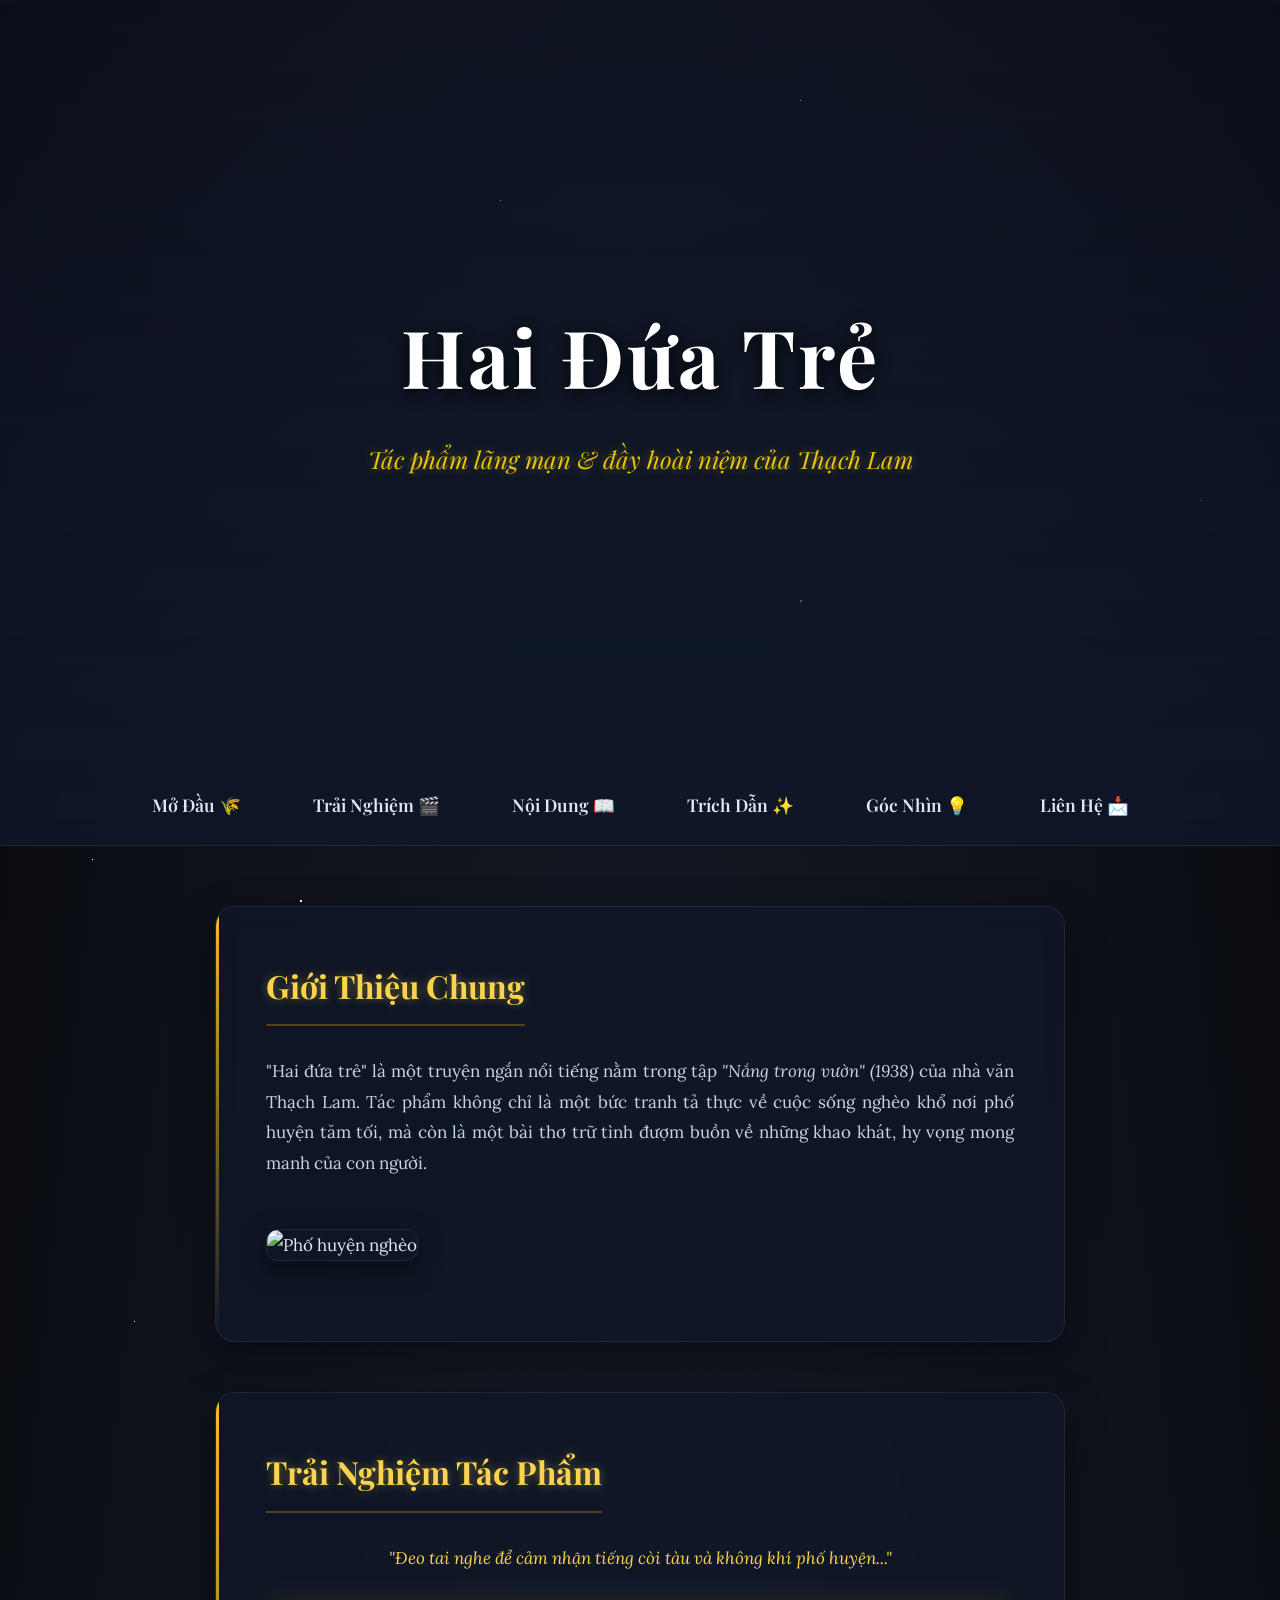
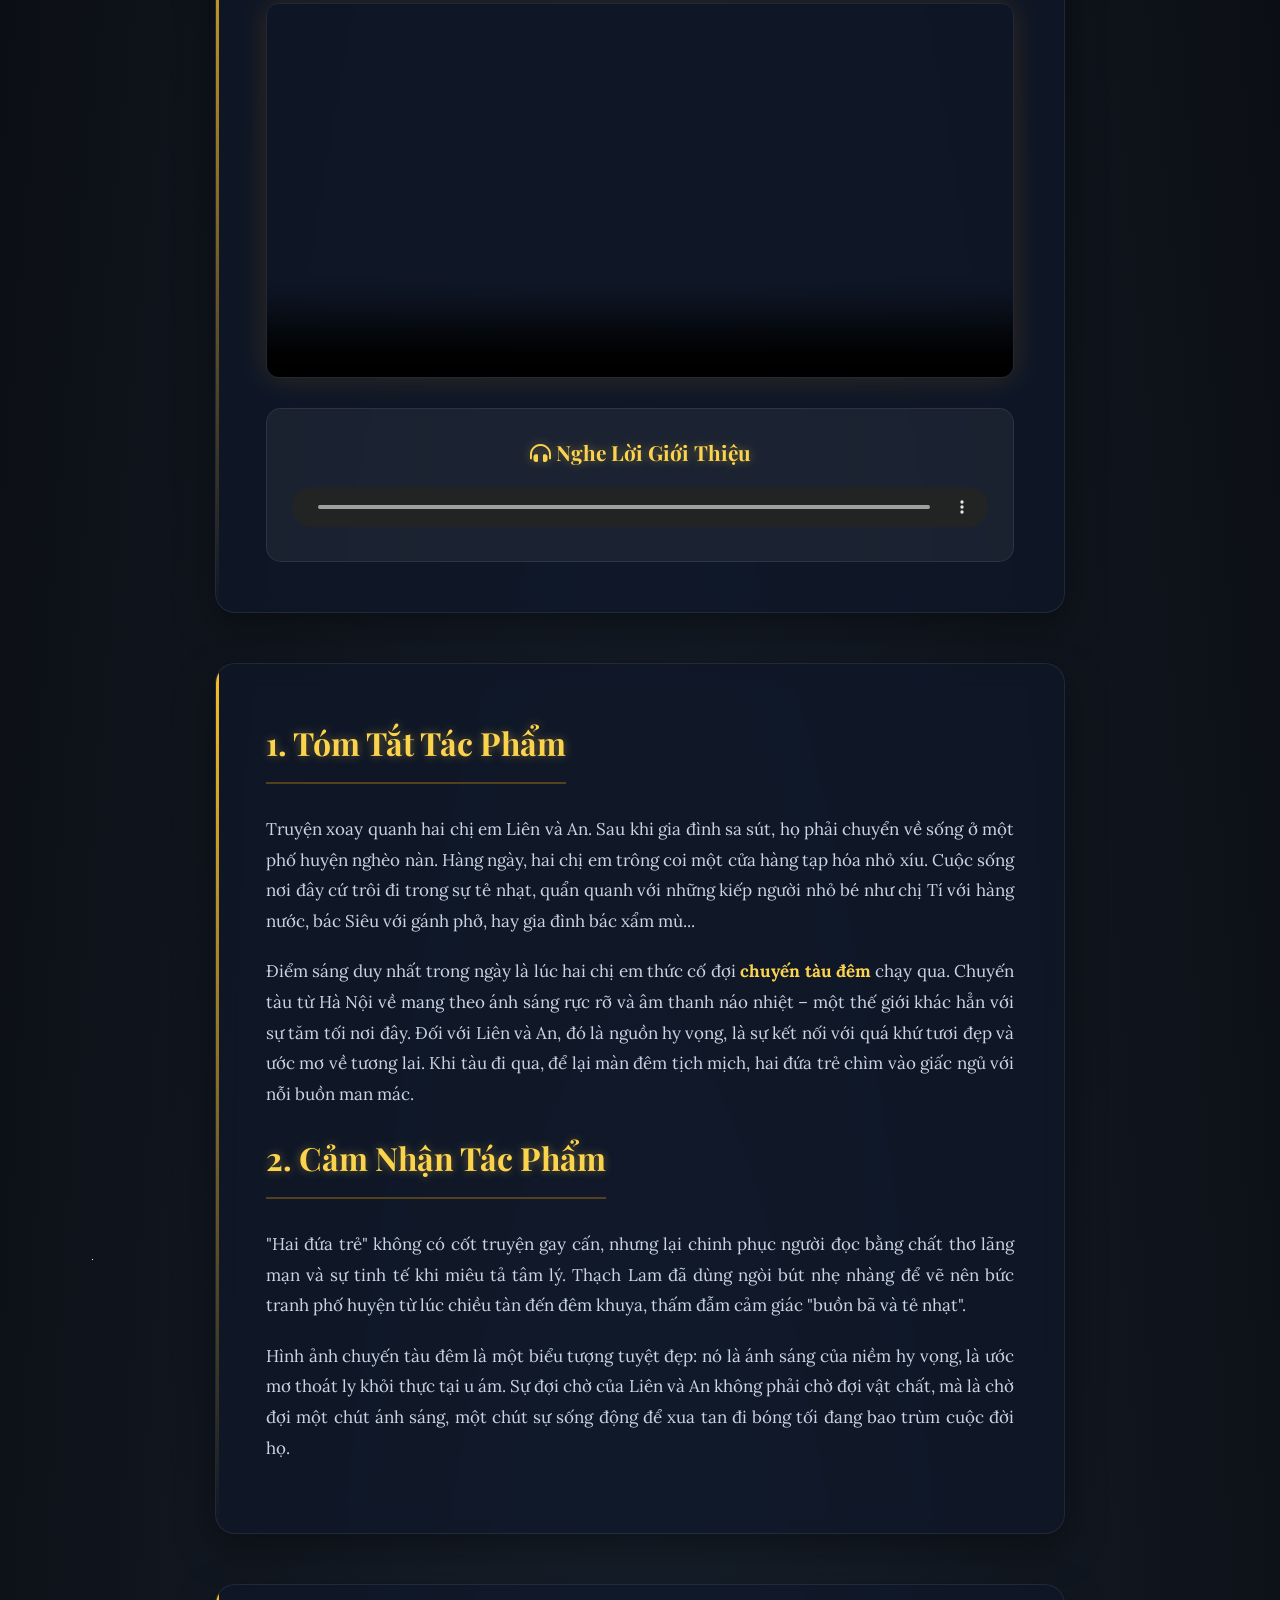
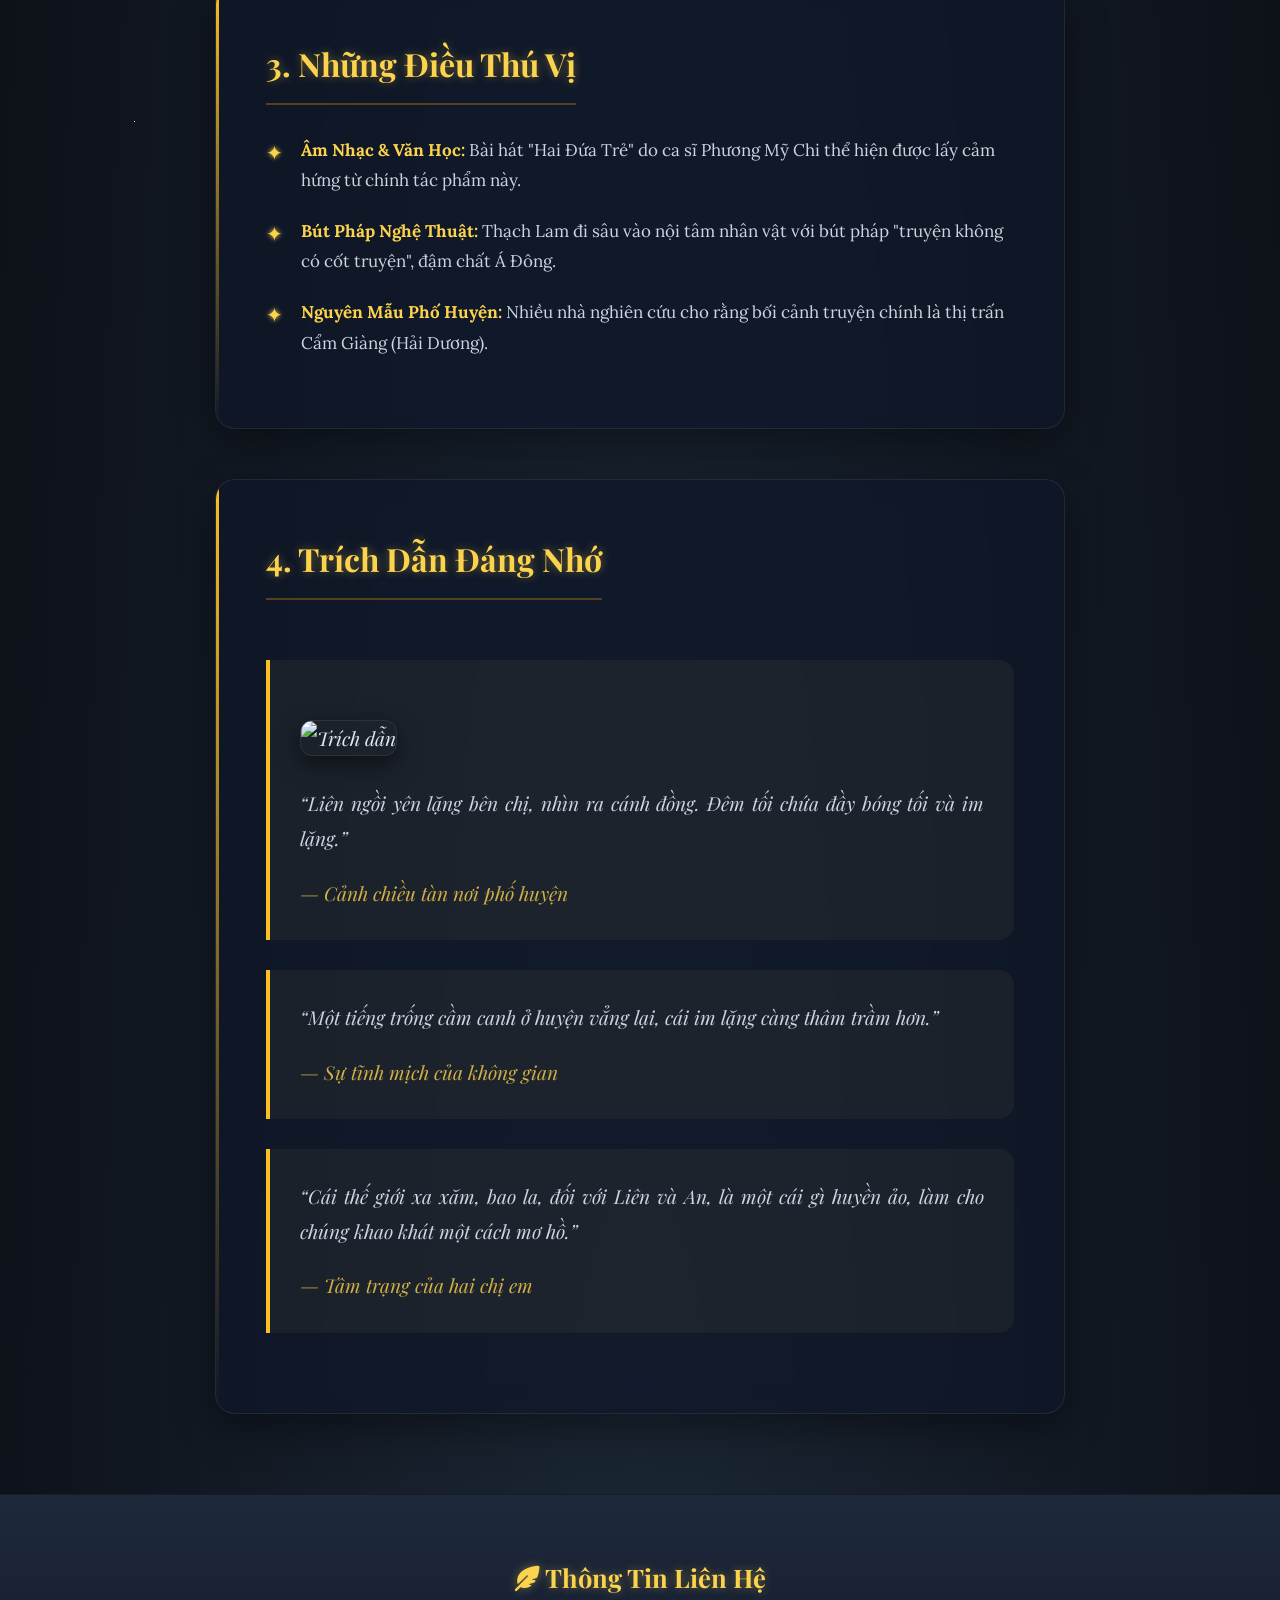
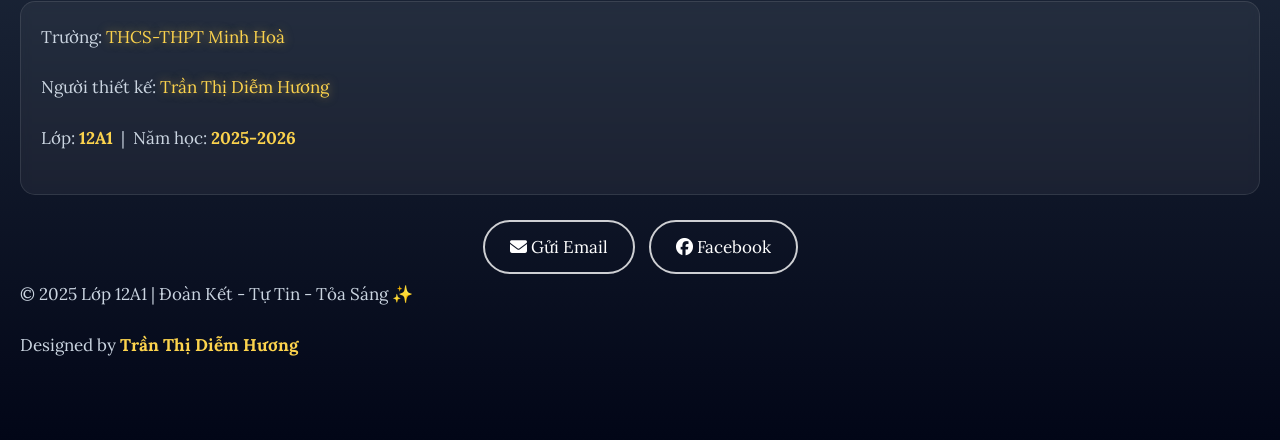
==== commit 1bcd69d4: "Update index.html" ====
--- a/index.html
+++ b/index.html
@@ -42,7 +42,7 @@
             <p style="text-align: center; font-style: italic; color: #fcd34d;">"Đeo tai nghe để cảm nhận tiếng còi tàu và không khí phố huyện..."</p>           
             <div class="video-container">
                 <video controls poster="https://i.postimg.cc/MZRnd8xQ/image.png">
-                    <source src="video.mp4" type="video/mp4">            
+                    <source src="video.MP4" type="video/mp4">            
                 </video>
             </div>
             <div class="audio-player-box">
@@ -126,6 +126,7 @@
         </div>
     </footer>
 </body>
-</html>+</html>
 
 
+
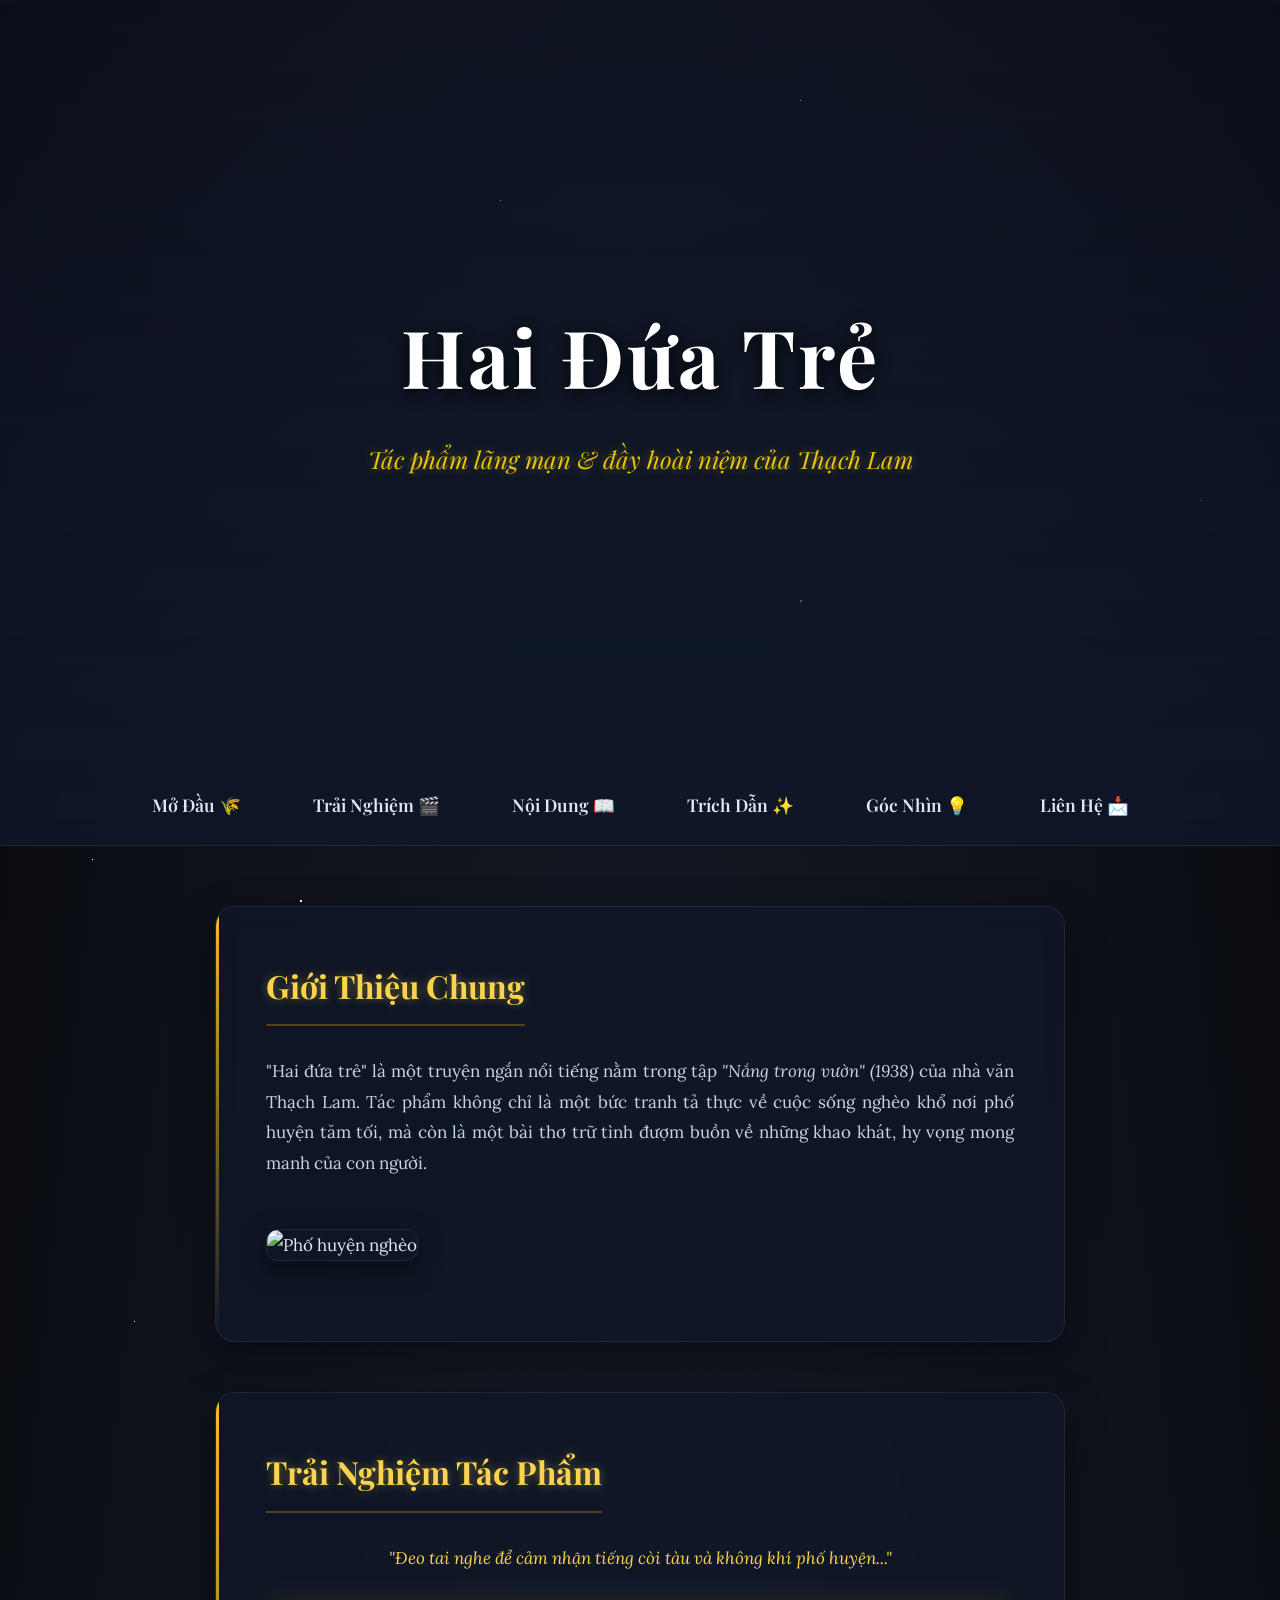
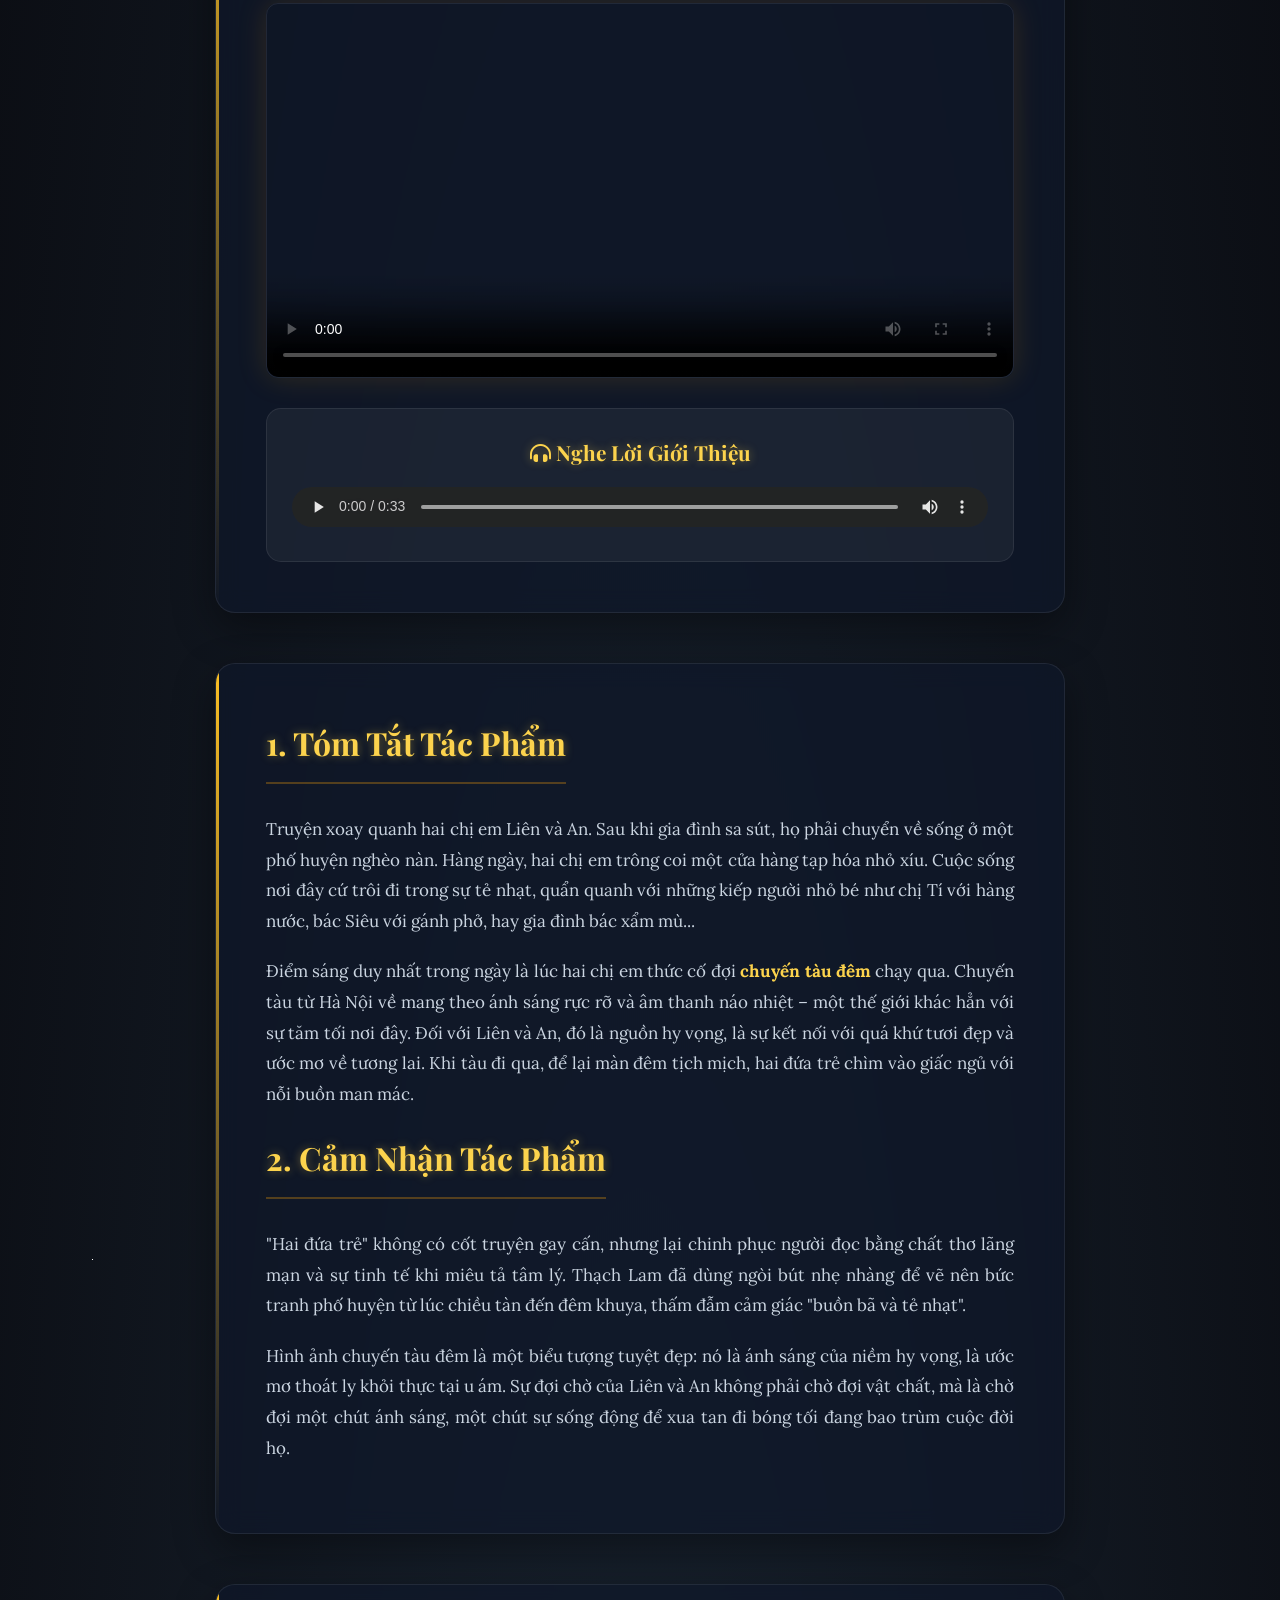
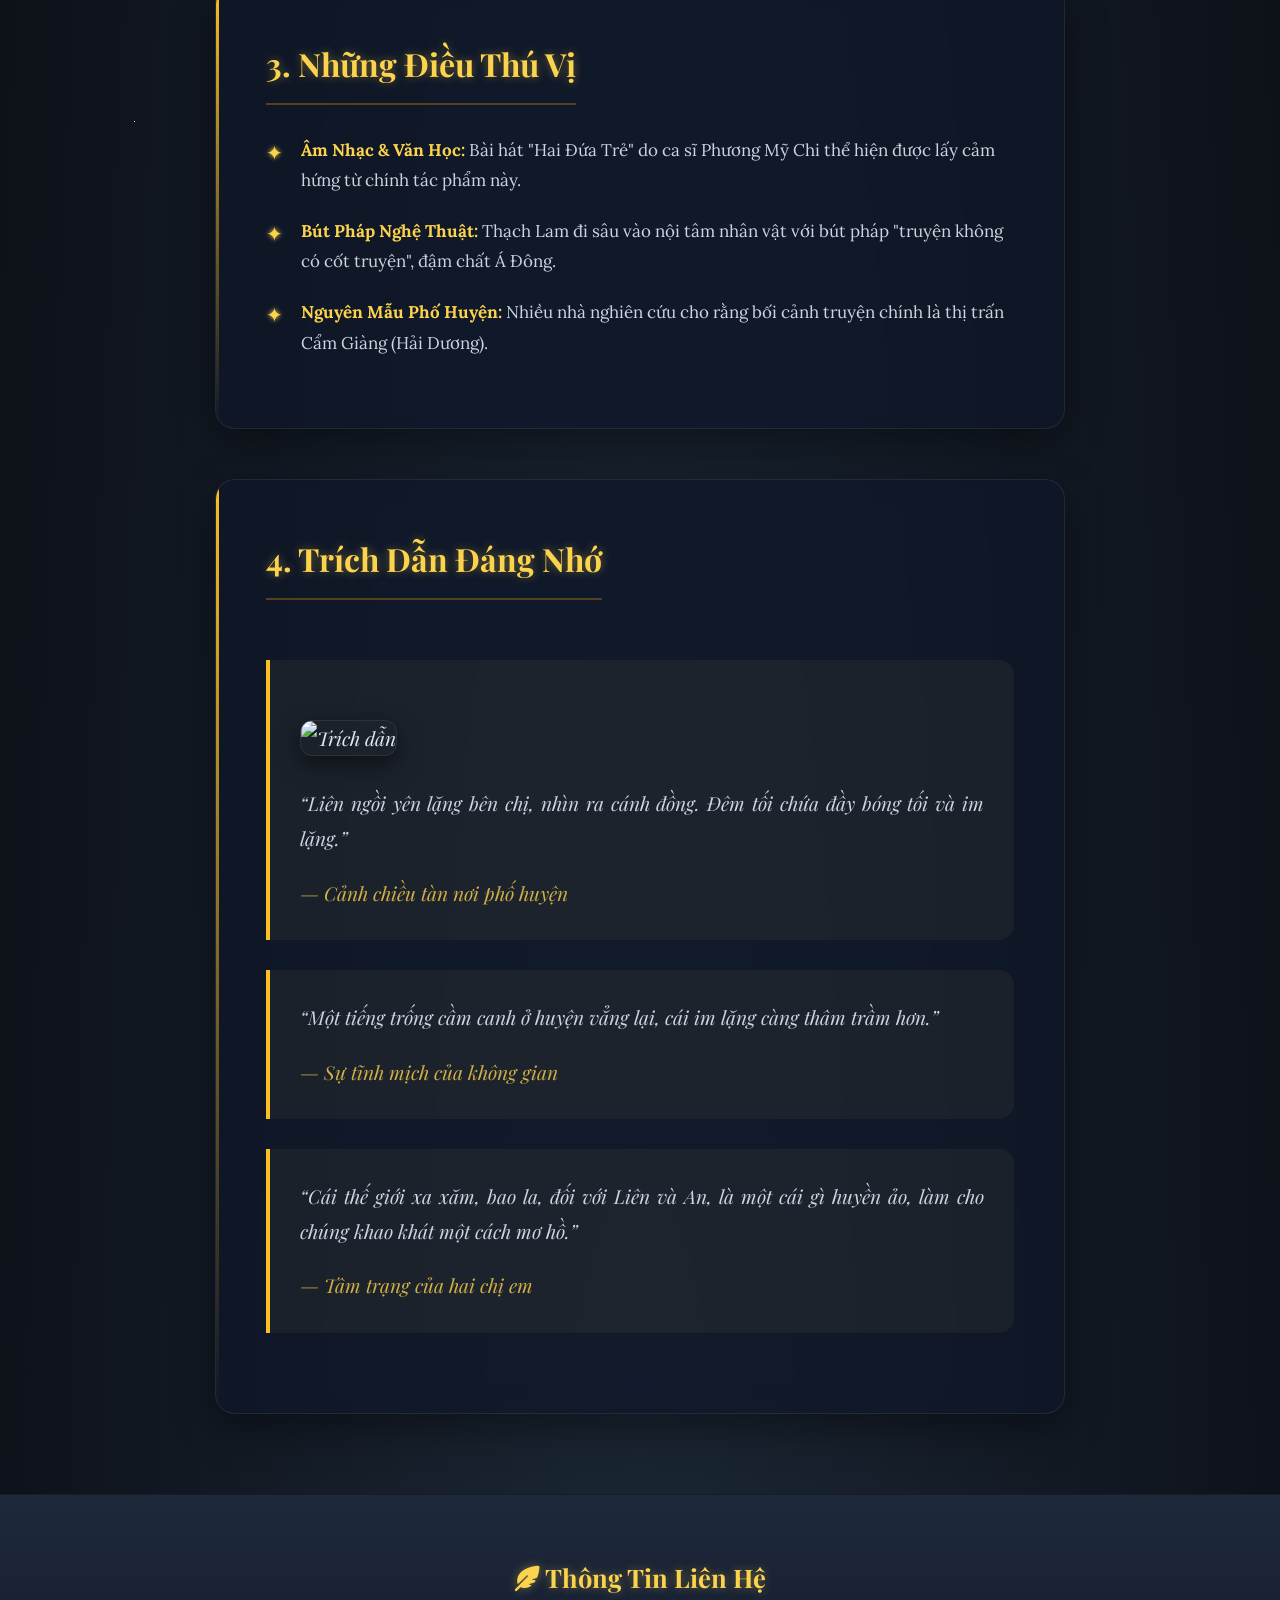
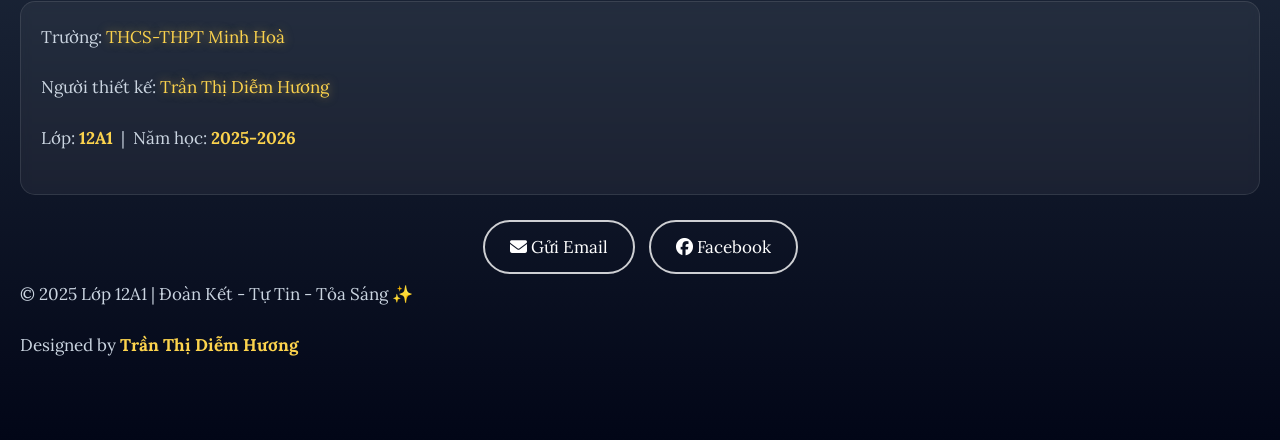
==== commit 58763845: "Update index.html" ====
--- a/index.html
+++ b/index.html
@@ -42,7 +42,7 @@
             <p style="text-align: center; font-style: italic; color: #fcd34d;">"Đeo tai nghe để cảm nhận tiếng còi tàu và không khí phố huyện..."</p>           
             <div class="video-container">
                 <video controls poster="https://i.postimg.cc/MZRnd8xQ/image.png">
-                    <source src="video.MP4" type="video/mp4">            
+                    <source src="videohaiduatre.mp4" type="video/mp4">            
                 </video>
             </div>
             <div class="audio-player-box">
@@ -130,3 +130,4 @@
 
 
 
+
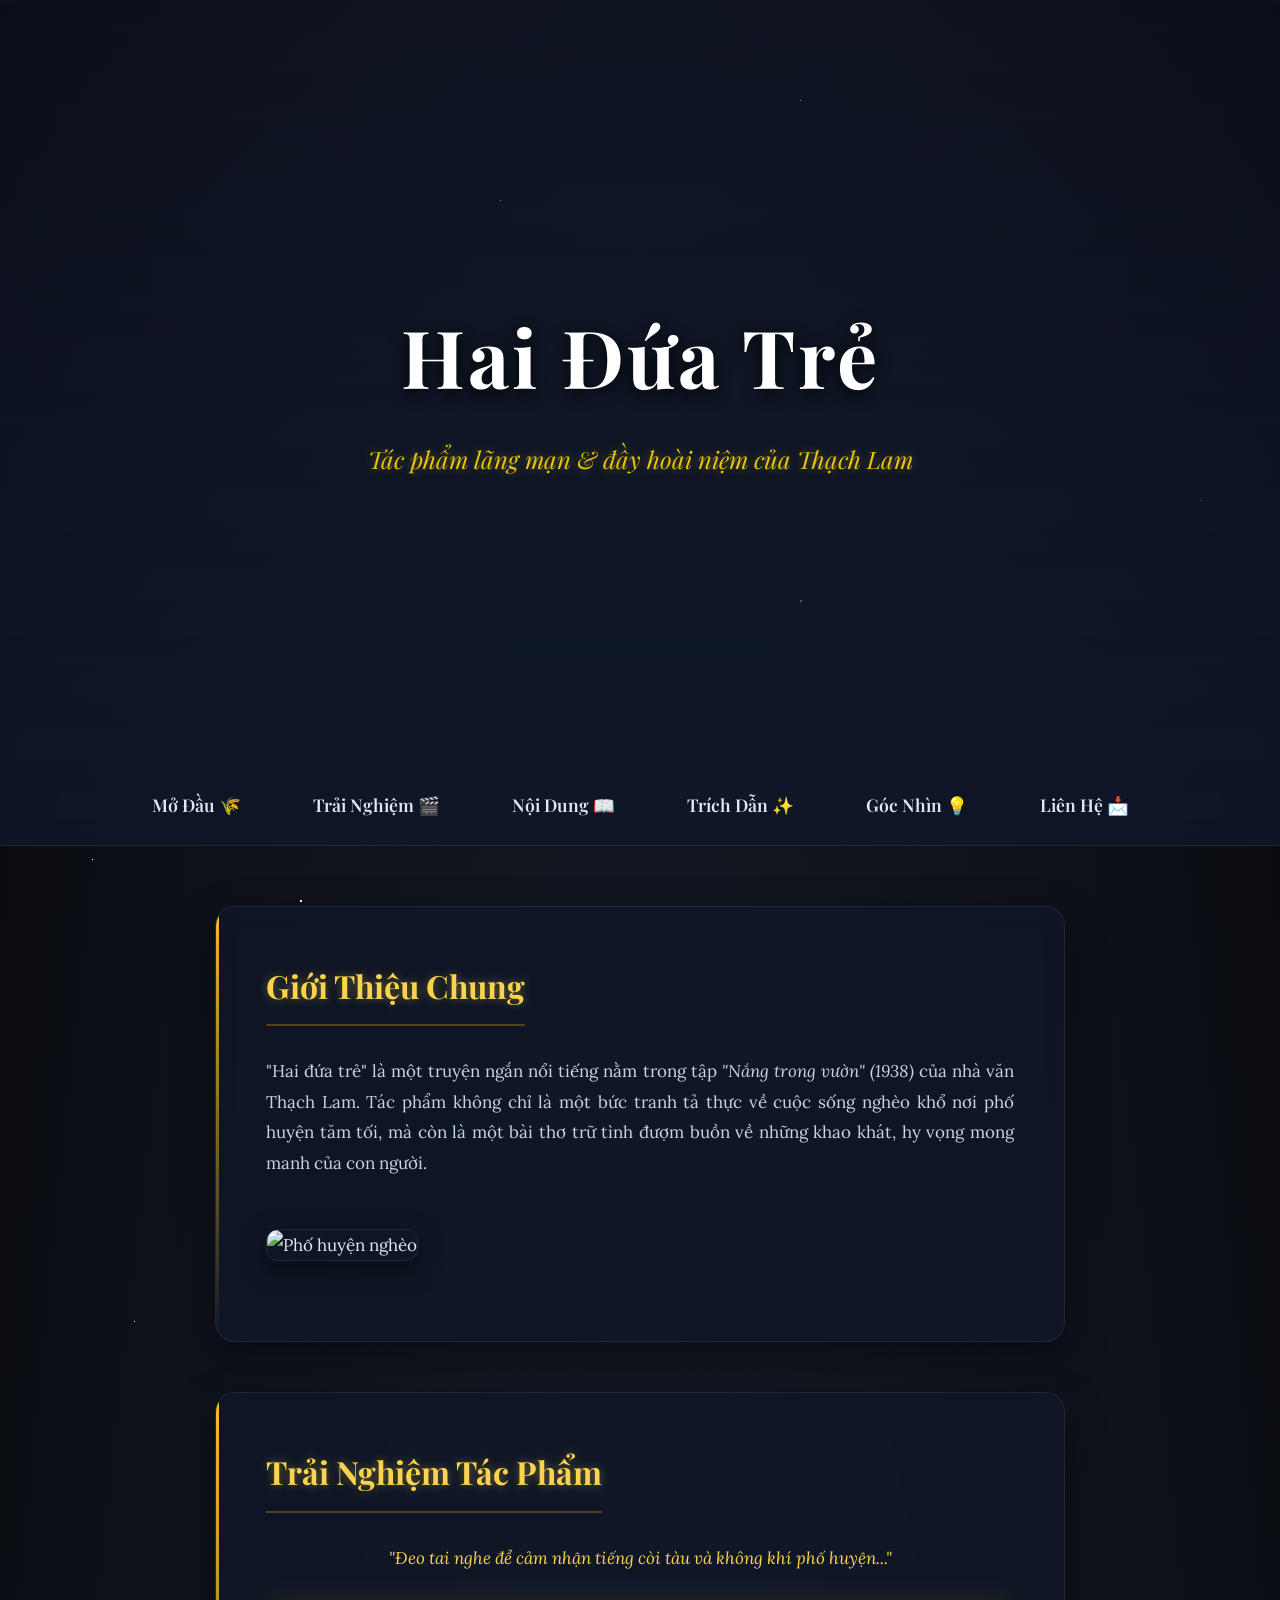
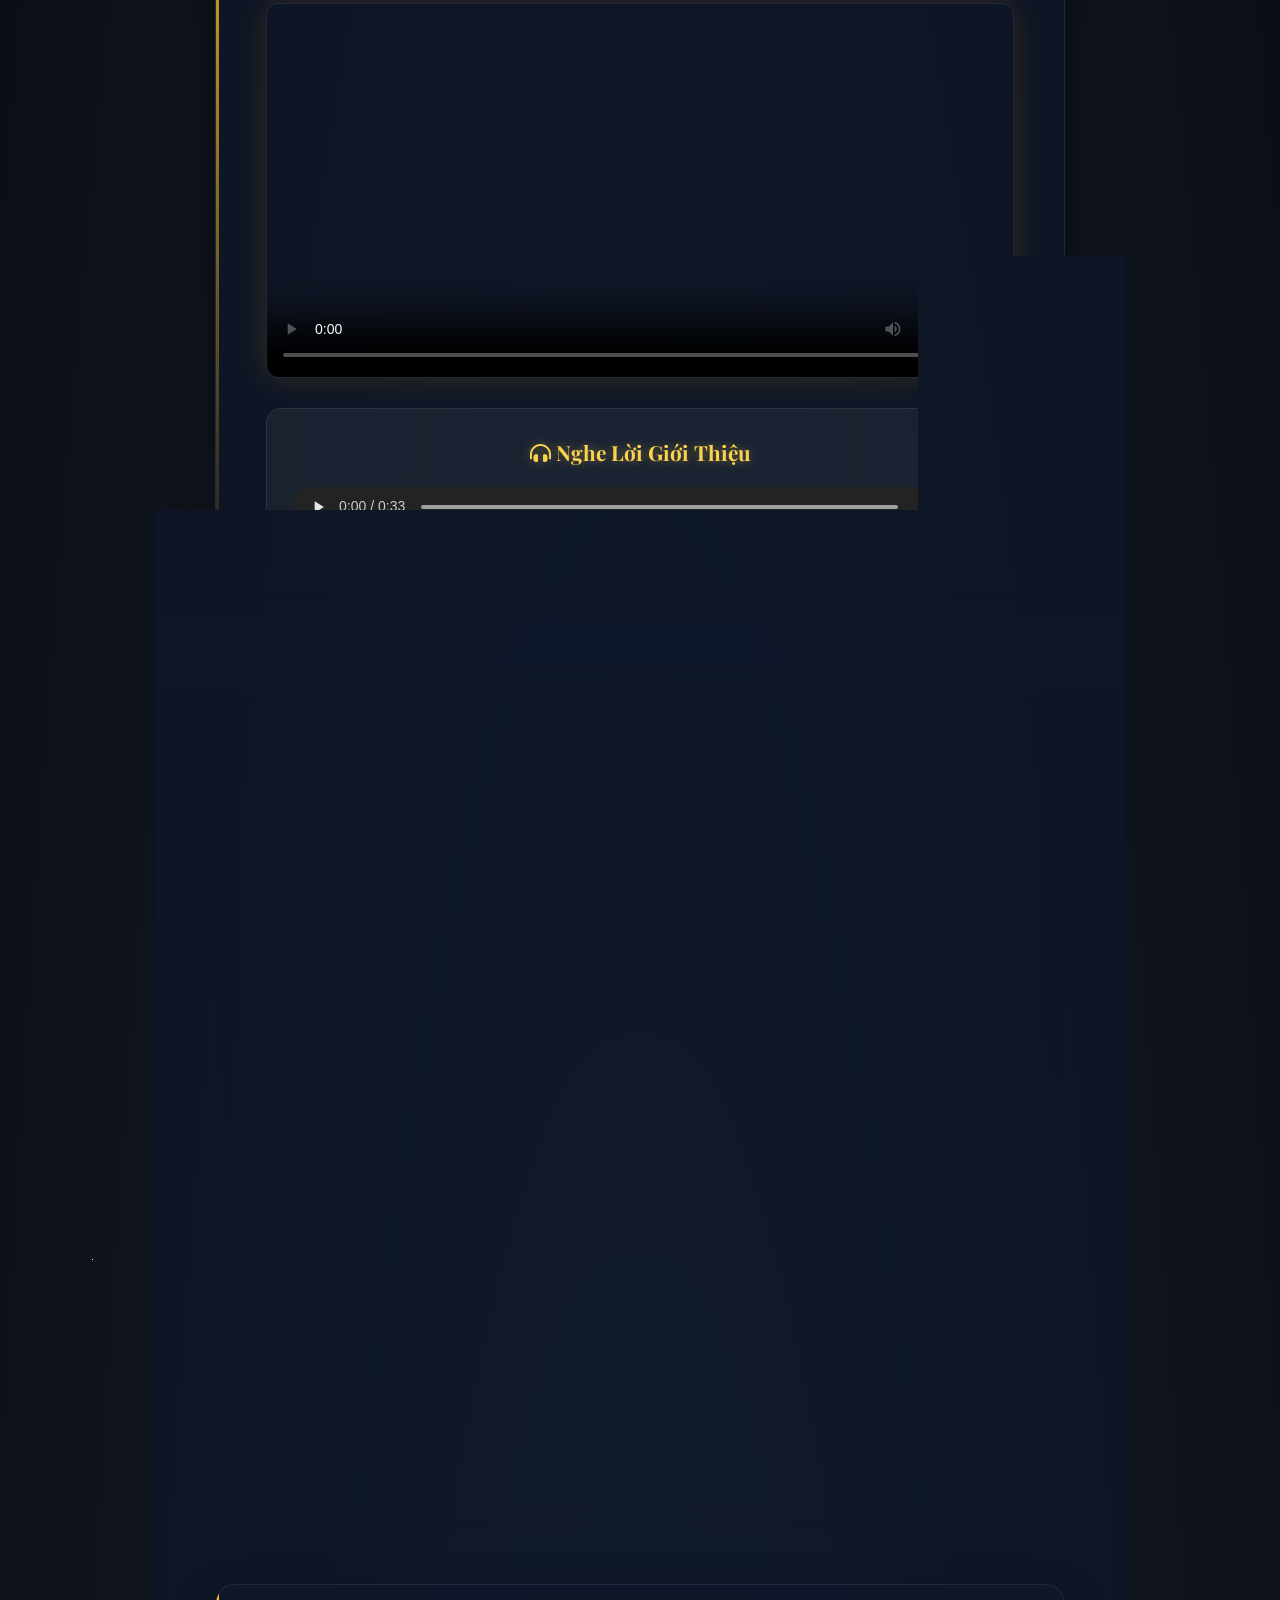
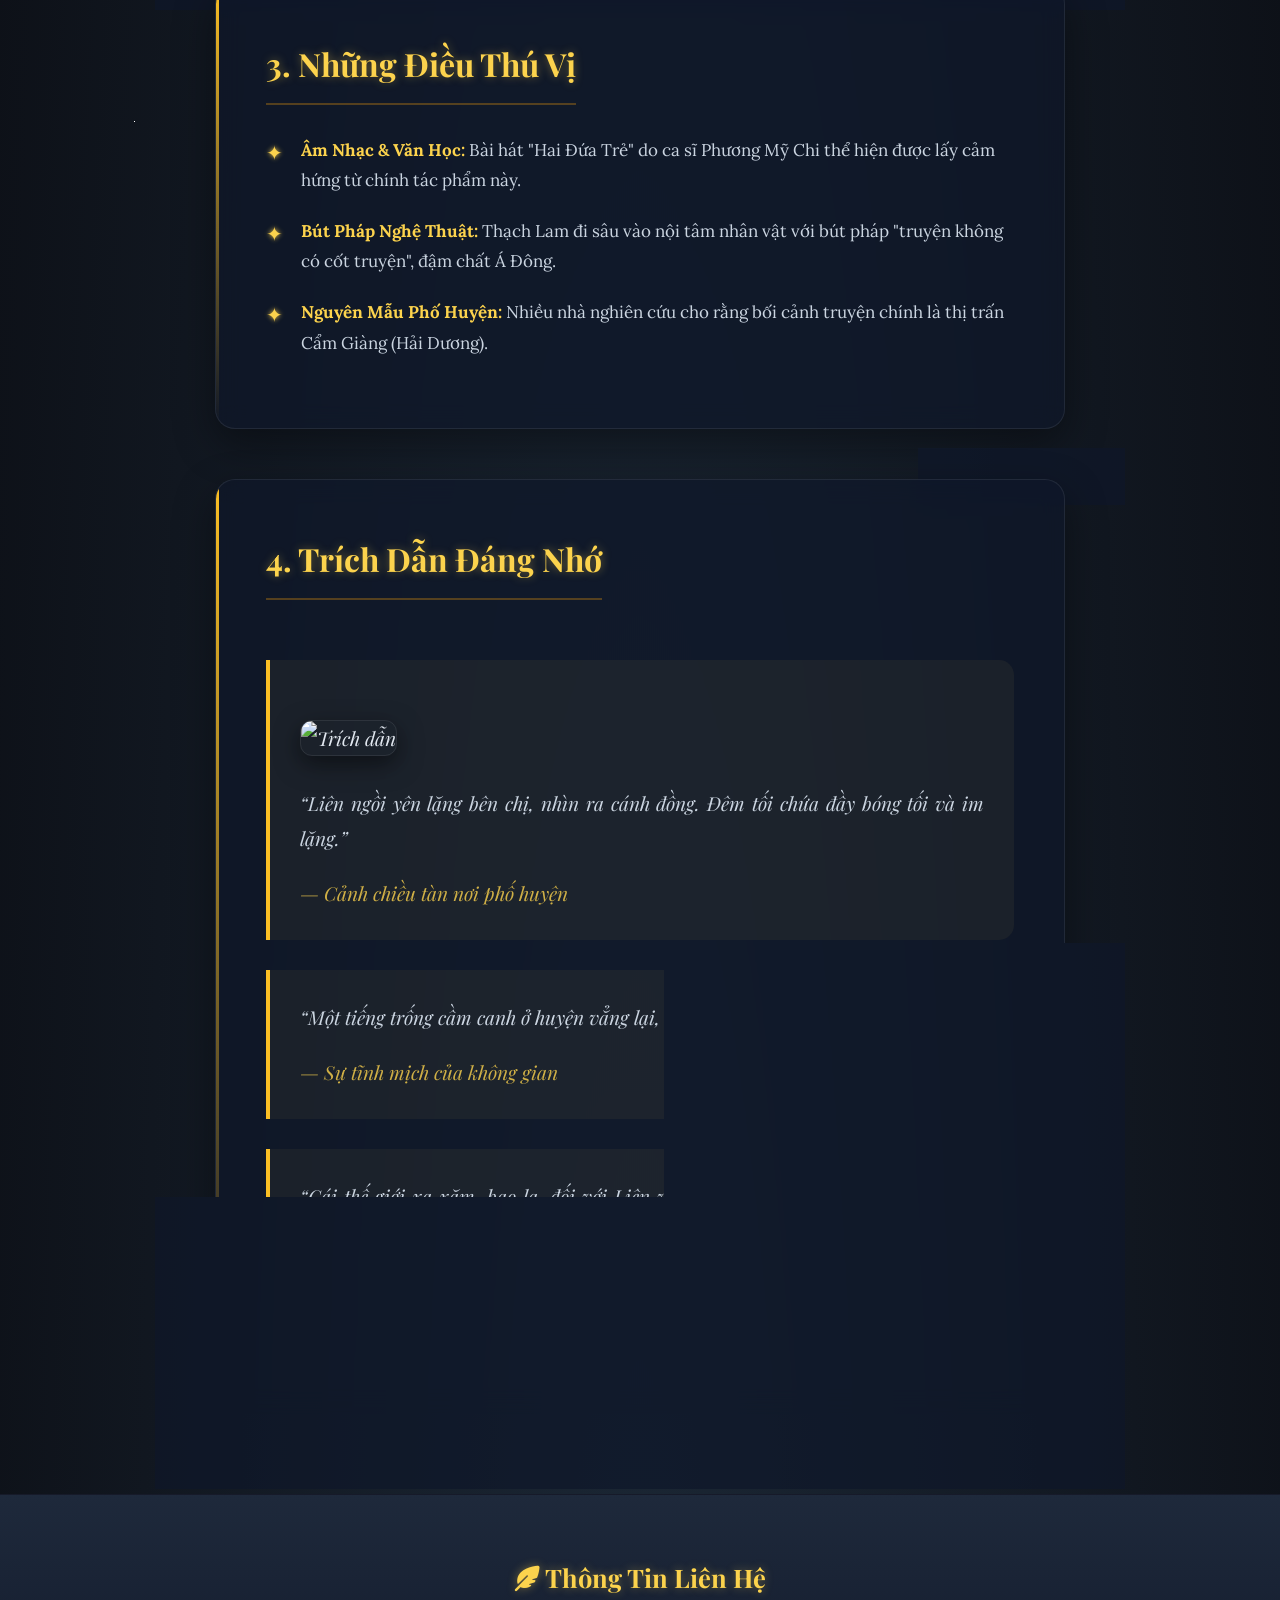
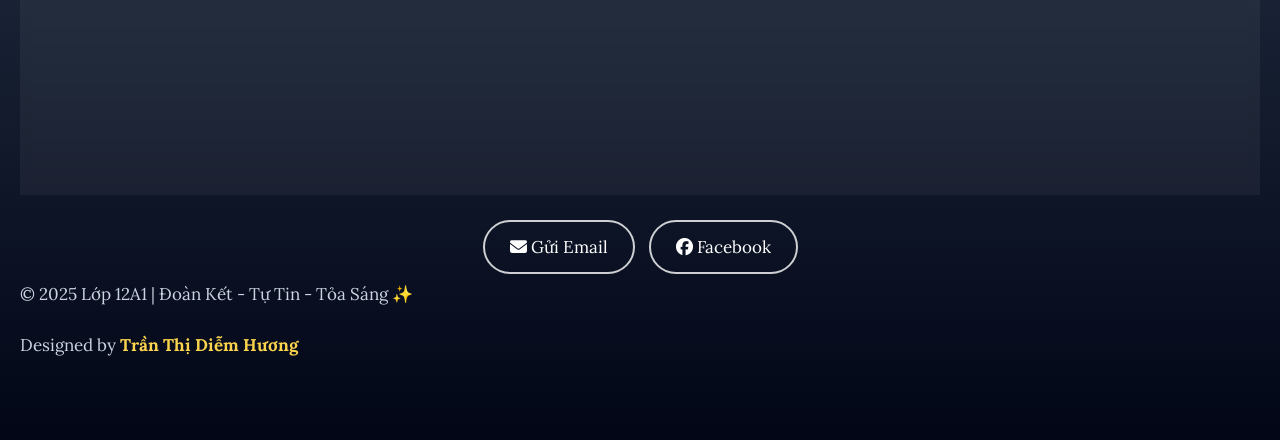
==== commit e22aaffa: "Update index.html" ====
--- a/index.html
+++ b/index.html
@@ -42,7 +42,7 @@
             <p style="text-align: center; font-style: italic; color: #fcd34d;">"Đeo tai nghe để cảm nhận tiếng còi tàu và không khí phố huyện..."</p>           
             <div class="video-container">
                 <video controls poster="https://i.postimg.cc/MZRnd8xQ/image.png">
-                    <source src="videohaiduatre.mp4" type="video/mp4">            
+                    <source src="videohaiduatre.mp4" type="video/MP4">            
                 </video>
             </div>
             <div class="audio-player-box">
@@ -131,3 +131,4 @@
 
 
 
+
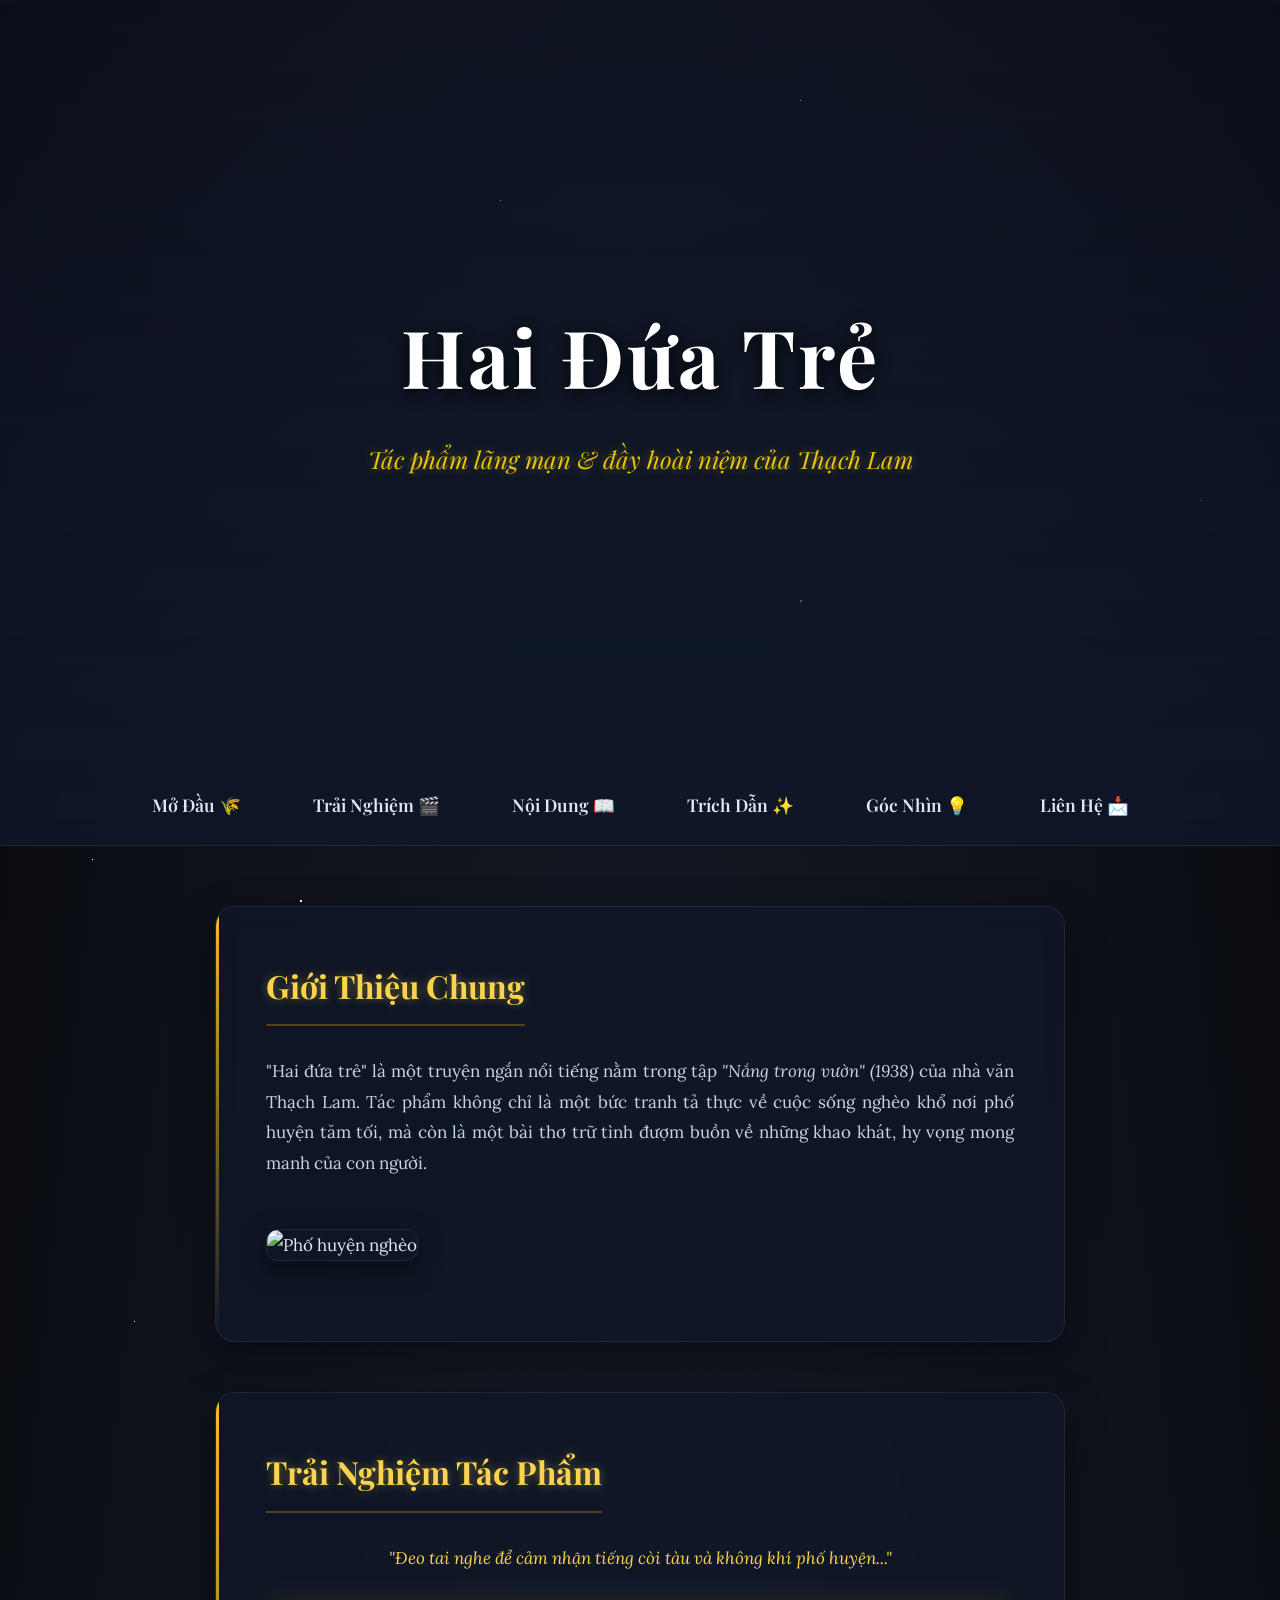
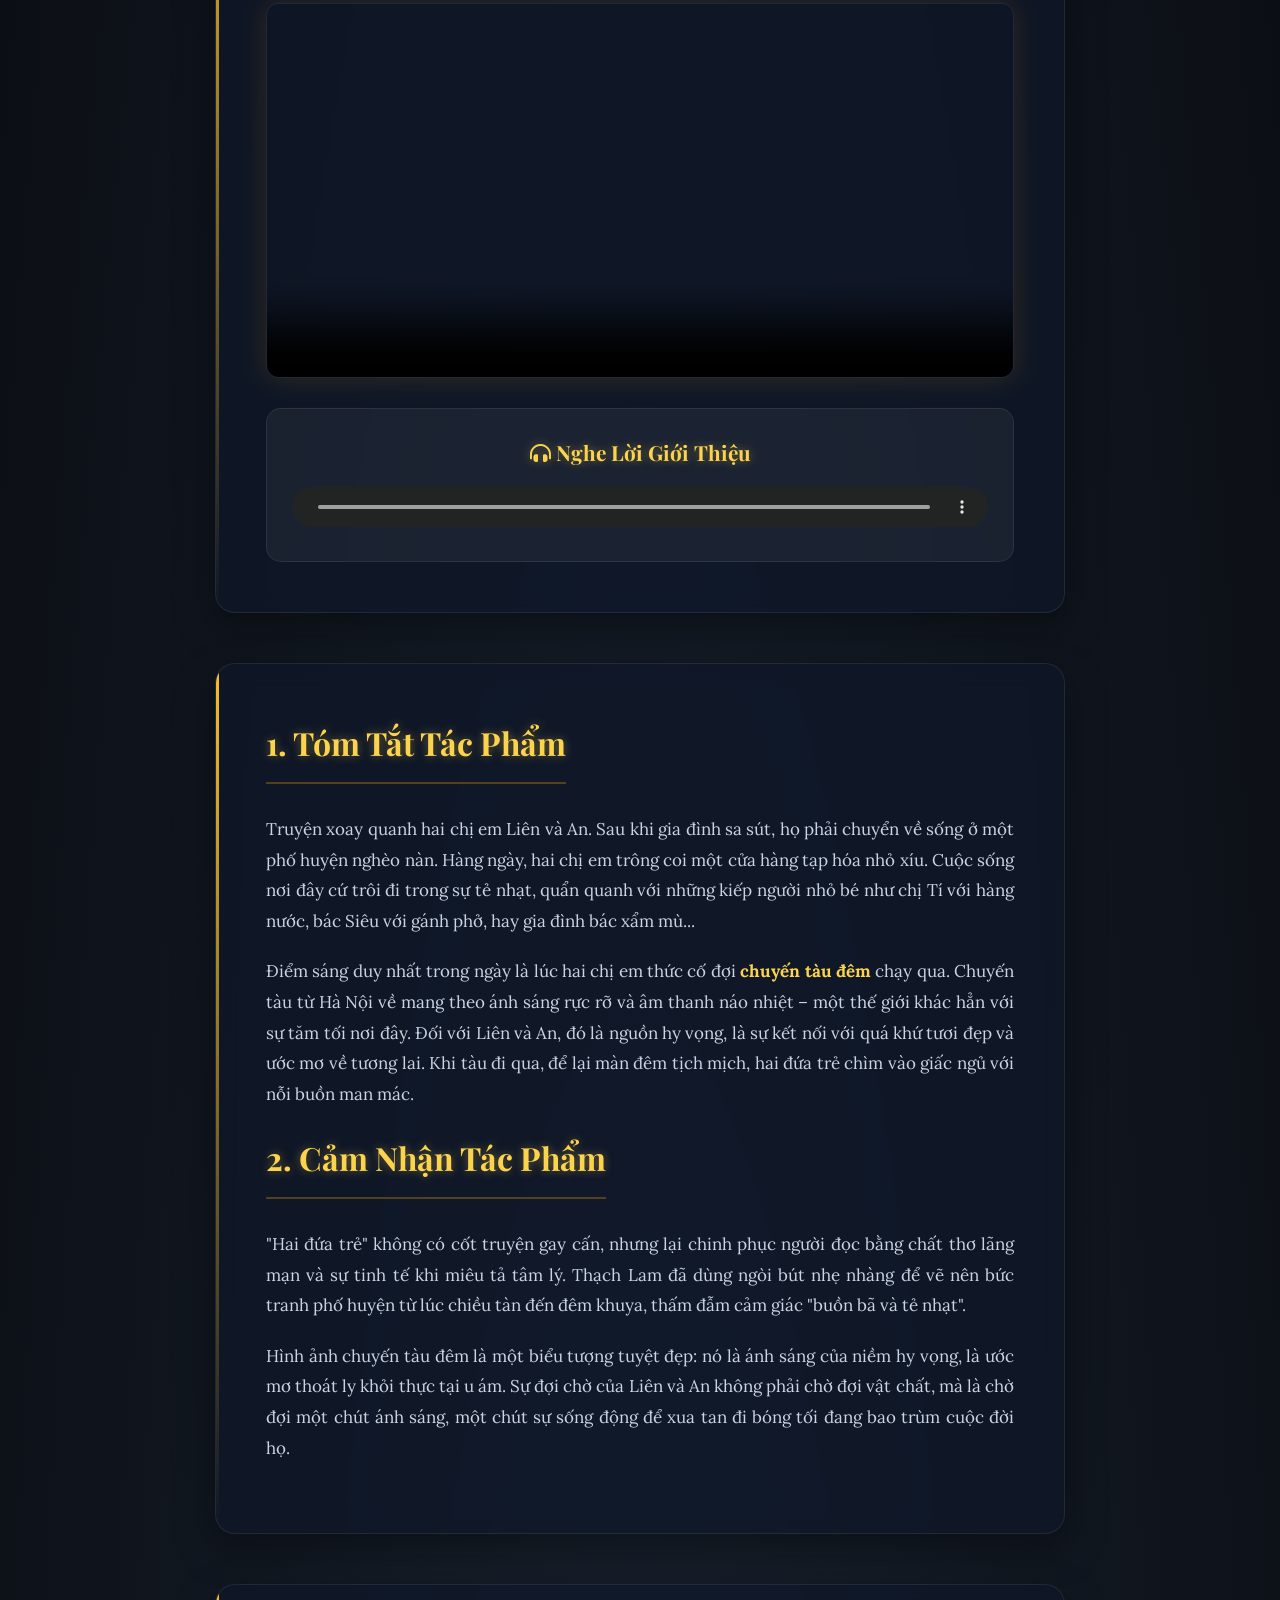
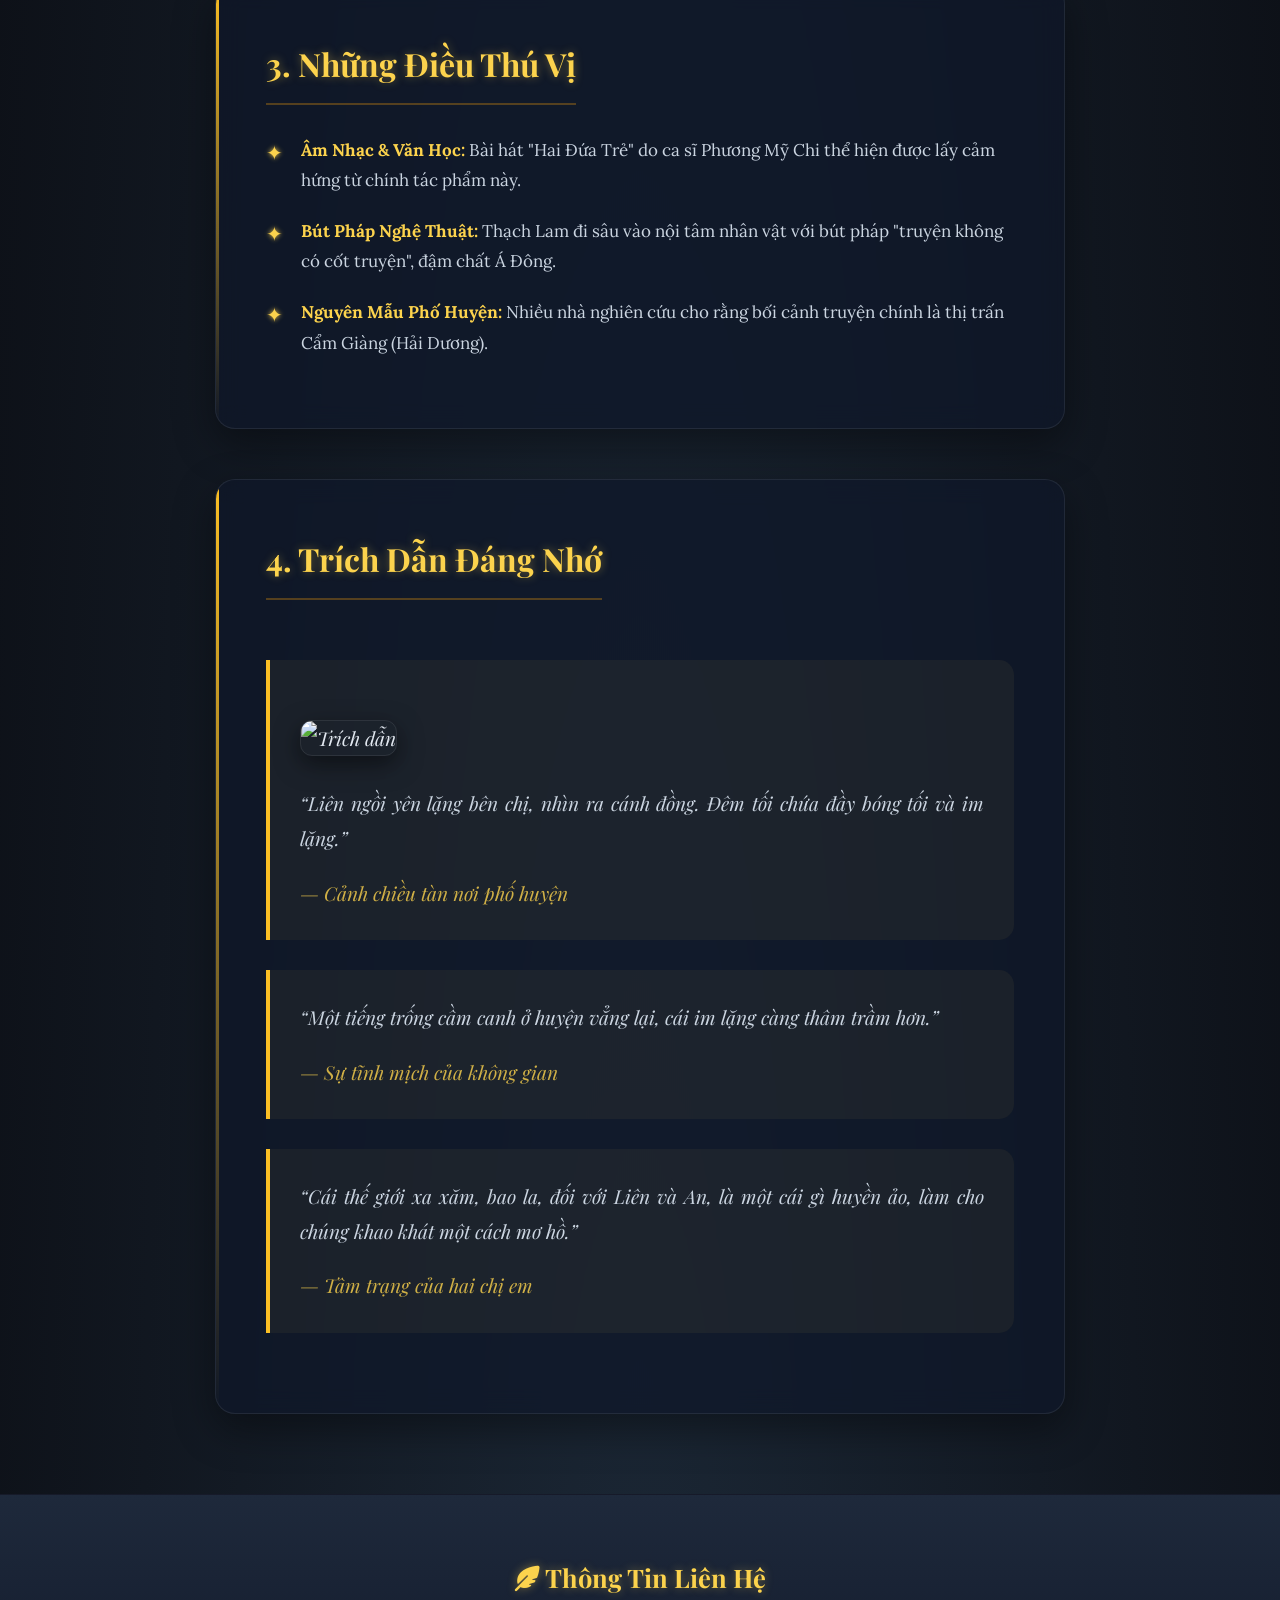
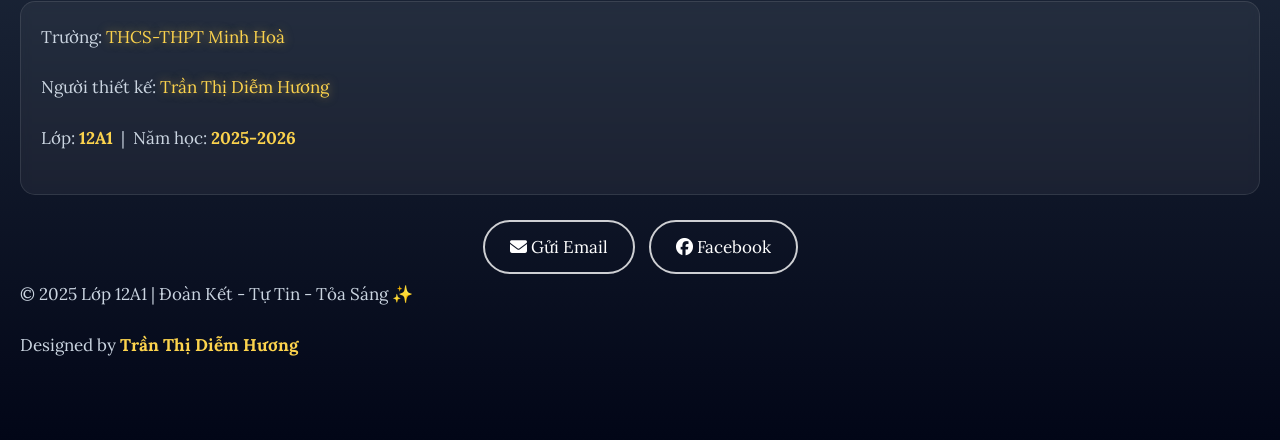
==== commit 1d1dfbeb: "Update index.html" ====
--- a/index.html
+++ b/index.html
@@ -42,7 +42,7 @@
             <p style="text-align: center; font-style: italic; color: #fcd34d;">"Đeo tai nghe để cảm nhận tiếng còi tàu và không khí phố huyện..."</p>           
             <div class="video-container">
                 <video controls poster="https://i.postimg.cc/MZRnd8xQ/image.png">
-                    <source src="videohaiduatre.mp4" type="video/MP4">            
+                    <source src="videohaiduatre.MP4" type="video/MP4">            
                 </video>
             </div>
             <div class="audio-player-box">
@@ -132,3 +132,4 @@
 
 
 
+
